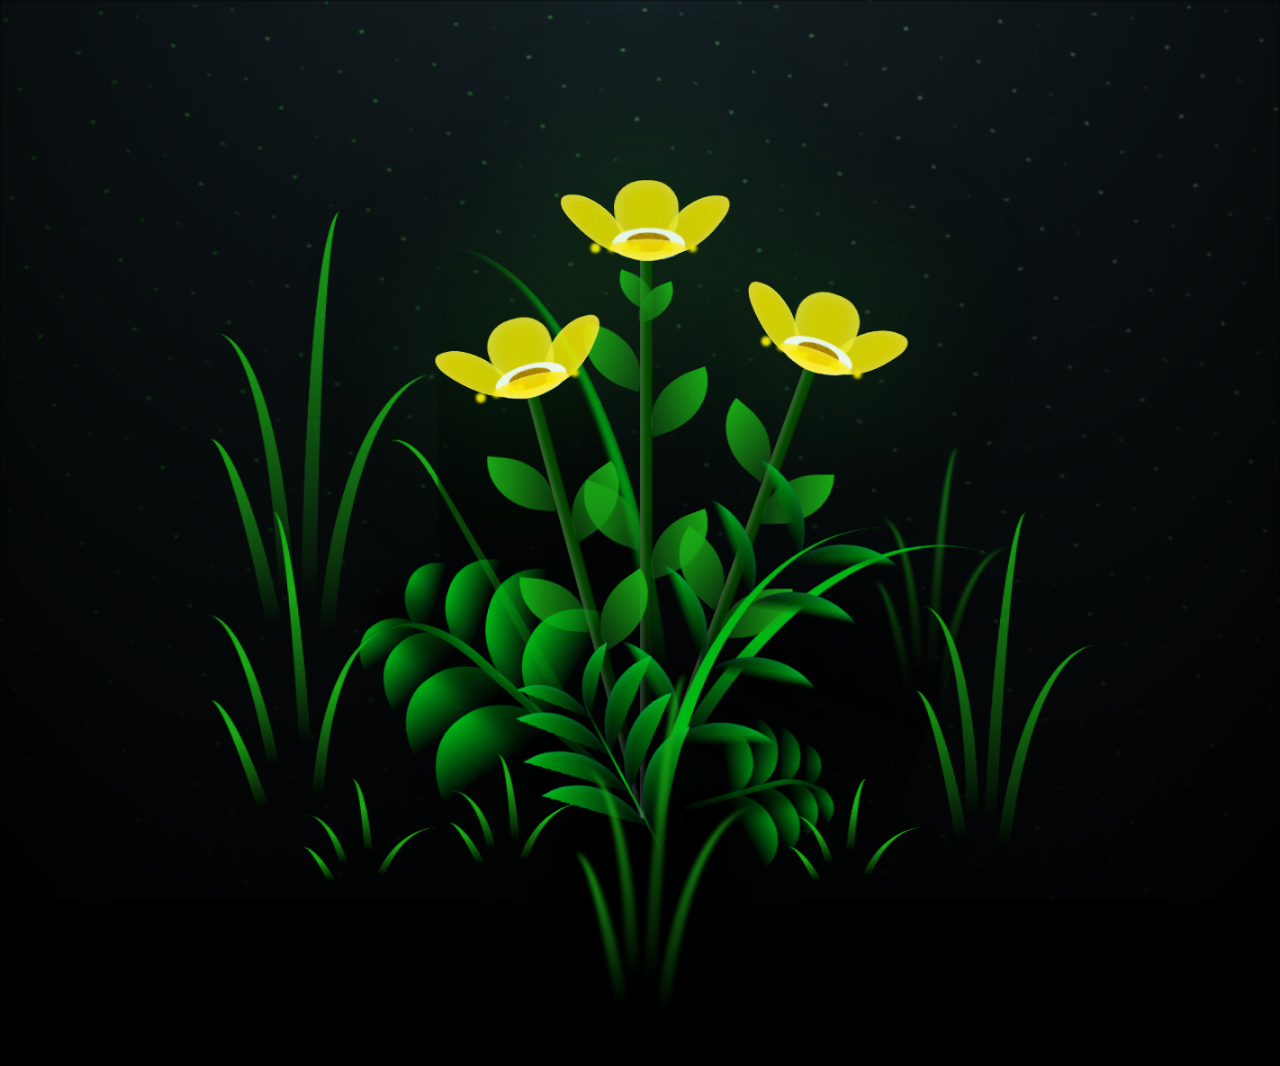
==== FLORES.html @ bac6cc08 "Add files via upload" ====
<!DOCTYPE html>
<html lang="en">
<head>
    <meta charset="UTF-8">
    <meta http-equiv="X-UA-Compatible" content="IE=edge">
    <meta name="viewport" content="width=device-width, initial-scale=1.0">
    <link rel="stylesheet" href="css/main.css">
    <link rel="icon" href="img/flowers.png" type="image/x-icon">
    <title>FLORES</title>
</head>

<body class="container">
    <div class="night"></div>
    <div class="flowers">
      <div class="flower flower--1">
        <div class="flower__leafs flower__leafs--1">
          <div class="flower__leaf flower__leaf--1"></div>
          <div class="flower__leaf flower__leaf--2"></div>
          <div class="flower__leaf flower__leaf--3"></div>
          <div class="flower__leaf flower__leaf--4"></div>
          <div class="flower__white-circle"></div>
  
          <div class="flower__light flower__light--1"></div>
          <div class="flower__light flower__light--2"></div>
          <div class="flower__light flower__light--3"></div>
          <div class="flower__light flower__light--4"></div>
          <div class="flower__light flower__light--5"></div>
          <div class="flower__light flower__light--6"></div>
          <div class="flower__light flower__light--7"></div>
          <div class="flower__light flower__light--8"></div>
  
        </div>
        <div class="flower__line">
          <div class="flower__line__leaf flower__line__leaf--1"></div>
          <div class="flower__line__leaf flower__line__leaf--2"></div>
          <div class="flower__line__leaf flower__line__leaf--3"></div>
          <div class="flower__line__leaf flower__line__leaf--4"></div>
          <div class="flower__line__leaf flower__line__leaf--5"></div>
          <div class="flower__line__leaf flower__line__leaf--6"></div>
        </div>
      </div>
  
      <div class="flower flower--2">
        <div class="flower__leafs flower__leafs--2">
          <div class="flower__leaf flower__leaf--1"></div>
          <div class="flower__leaf flower__leaf--2"></div>
          <div class="flower__leaf flower__leaf--3"></div>
          <div class="flower__leaf flower__leaf--4"></div>
          <div class="flower__white-circle"></div>
  
          <div class="flower__light flower__light--1"></div>
          <div class="flower__light flower__light--2"></div>
          <div class="flower__light flower__light--3"></div>
          <div class="flower__light flower__light--4"></div>
          <div class="flower__light flower__light--5"></div>
          <div class="flower__light flower__light--6"></div>
          <div class="flower__light flower__light--7"></div>
          <div class="flower__light flower__light--8"></div>
  
        </div>
        <div class="flower__line">
          <div class="flower__line__leaf flower__line__leaf--1"></div>
          <div class="flower__line__leaf flower__line__leaf--2"></div>
          <div class="flower__line__leaf flower__line__leaf--3"></div>
          <div class="flower__line__leaf flower__line__leaf--4"></div>
        </div>
      </div>
  
      <div class="flower flower--3">
        <div class="flower__leafs flower__leafs--3">
          <div class="flower__leaf flower__leaf--1"></div>
          <div class="flower__leaf flower__leaf--2"></div>
          <div class="flower__leaf flower__leaf--3"></div>
          <div class="flower__leaf flower__leaf--4"></div>
          <div class="flower__white-circle"></div>
  
          <div class="flower__light flower__light--1"></div>
          <div class="flower__light flower__light--2"></div>
          <div class="flower__light flower__light--3"></div>
          <div class="flower__light flower__light--4"></div>
          <div class="flower__light flower__light--5"></div>
          <div class="flower__light flower__light--6"></div>
          <div class="flower__light flower__light--7"></div>
          <div class="flower__light flower__light--8"></div>
  
        </div>
        <div class="flower__line">
          <div class="flower__line__leaf flower__line__leaf--1"></div>
          <div class="flower__line__leaf flower__line__leaf--2"></div>
          <div class="flower__line__leaf flower__line__leaf--3"></div>
          <div class="flower__line__leaf flower__line__leaf--4"></div>
        </div>
      </div>
  
      <div class="grow-ans" style="--d:1.2s">
        <div class="flower__g-long">
          <div class="flower__g-long__top"></div>
          <div class="flower__g-long__bottom"></div>
        </div>
      </div>
  
      <div class="growing-grass">
        <div class="flower__grass flower__grass--1">
          <div class="flower__grass--top"></div>
          <div class="flower__grass--bottom"></div>
          <div class="flower__grass__leaf flower__grass__leaf--1"></div>
          <div class="flower__grass__leaf flower__grass__leaf--2"></div>
          <div class="flower__grass__leaf flower__grass__leaf--3"></div>
          <div class="flower__grass__leaf flower__grass__leaf--4"></div>
          <div class="flower__grass__leaf flower__grass__leaf--5"></div>
          <div class="flower__grass__leaf flower__grass__leaf--6"></div>
          <div class="flower__grass__leaf flower__grass__leaf--7"></div>
          <div class="flower__grass__leaf flower__grass__leaf--8"></div>
          <div class="flower__grass__overlay"></div>
        </div>
      </div>
  
      <div class="growing-grass">
        <div class="flower__grass flower__grass--2">
          <div class="flower__grass--top"></div>
          <div class="flower__grass--bottom"></div>
          <div class="flower__grass__leaf flower__grass__leaf--1"></div>
          <div class="flower__grass__leaf flower__grass__leaf--2"></div>
          <div class="flower__grass__leaf flower__grass__leaf--3"></div>
          <div class="flower__grass__leaf flower__grass__leaf--4"></div>
          <div class="flower__grass__leaf flower__grass__leaf--5"></div>
          <div class="flower__grass__leaf flower__grass__leaf--6"></div>
          <div class="flower__grass__leaf flower__grass__leaf--7"></div>
          <div class="flower__grass__leaf flower__grass__leaf--8"></div>
          <div class="flower__grass__overlay"></div>
        </div>
      </div>
  
      <div class="grow-ans" style="--d:2.4s">
        <div class="flower__g-right flower__g-right--1">
          <div class="leaf"></div>
        </div>
      </div>
  
      <div class="grow-ans" style="--d:2.8s">
        <div class="flower__g-right flower__g-right--2">
          <div class="leaf"></div>
        </div>
      </div>
  
      <div class="grow-ans" style="--d:2.8s">
        <div class="flower__g-front">
          <div class="flower__g-front__leaf-wrapper flower__g-front__leaf-wrapper--1">
            <div class="flower__g-front__leaf"></div>
          </div>
          <div class="flower__g-front__leaf-wrapper flower__g-front__leaf-wrapper--2">
            <div class="flower__g-front__leaf"></div>
          </div>
          <div class="flower__g-front__leaf-wrapper flower__g-front__leaf-wrapper--3">
            <div class="flower__g-front__leaf"></div>
          </div>
          <div class="flower__g-front__leaf-wrapper flower__g-front__leaf-wrapper--4">
            <div class="flower__g-front__leaf"></div>
          </div>
          <div class="flower__g-front__leaf-wrapper flower__g-front__leaf-wrapper--5">
            <div class="flower__g-front__leaf"></div>
          </div>
          <div class="flower__g-front__leaf-wrapper flower__g-front__leaf-wrapper--6">
            <div class="flower__g-front__leaf"></div>
          </div>
          <div class="flower__g-front__leaf-wrapper flower__g-front__leaf-wrapper--7">
            <div class="flower__g-front__leaf"></div>
          </div>
          <div class="flower__g-front__leaf-wrapper flower__g-front__leaf-wrapper--8">
            <div class="flower__g-front__leaf"></div>
          </div>
          <div class="flower__g-front__line"></div>
        </div>
      </div>
  
      <div class="grow-ans" style="--d:3.2s">
        <div class="flower__g-fr">
          <div class="leaf"></div>
          <div class="flower__g-fr__leaf flower__g-fr__leaf--1"></div>
          <div class="flower__g-fr__leaf flower__g-fr__leaf--2"></div>
          <div class="flower__g-fr__leaf flower__g-fr__leaf--3"></div>
          <div class="flower__g-fr__leaf flower__g-fr__leaf--4"></div>
          <div class="flower__g-fr__leaf flower__g-fr__leaf--5"></div>
          <div class="flower__g-fr__leaf flower__g-fr__leaf--6"></div>
          <div class="flower__g-fr__leaf flower__g-fr__leaf--7"></div>
          <div class="flower__g-fr__leaf flower__g-fr__leaf--8"></div>
        </div>
      </div>
  
      <div class="long-g long-g--0">
        <div class="grow-ans" style="--d:3s">
          <div class="leaf leaf--0"></div>
        </div>
        <div class="grow-ans" style="--d:2.2s">
          <div class="leaf leaf--1"></div>
        </div>
        <div class="grow-ans" style="--d:3.4s">
          <div class="leaf leaf--2"></div>
        </div>
        <div class="grow-ans" style="--d:3.6s">
          <div class="leaf leaf--3"></div>
        </div>
      </div>
  
      <div class="long-g long-g--1">
        <div class="grow-ans" style="--d:3.6s">
          <div class="leaf leaf--0"></div>
        </div>
        <div class="grow-ans" style="--d:3.8s">
          <div class="leaf leaf--1"></div>
        </div>
        <div class="grow-ans" style="--d:4s">
          <div class="leaf leaf--2"></div>
        </div>
        <div class="grow-ans" style="--d:4.2s">
          <div class="leaf leaf--3"></div>
        </div>
      </div>
  
      <div class="long-g long-g--2">
        <div class="grow-ans" style="--d:4s">
          <div class="leaf leaf--0"></div>
        </div>
        <div class="grow-ans" style="--d:4.2s">
          <div class="leaf leaf--1"></div>
        </div>
        <div class="grow-ans" style="--d:4.4s">
          <div class="leaf leaf--2"></div>
        </div>
        <div class="grow-ans" style="--d:4.6s">
          <div class="leaf leaf--3"></div>
        </div>
      </div>
  
      <div class="long-g long-g--3">
        <div class="grow-ans" style="--d:4s">
          <div class="leaf leaf--0"></div>
        </div>
        <div class="grow-ans" style="--d:4.2s">
          <div class="leaf leaf--1"></div>
        </div>
        <div class="grow-ans" style="--d:3s">
          <div class="leaf leaf--2"></div>
        </div>
        <div class="grow-ans" style="--d:3.6s">
          <div class="leaf leaf--3"></div>
        </div>
      </div>
  
      <div class="long-g long-g--4">
        <div class="grow-ans" style="--d:4s">
          <div class="leaf leaf--0"></div>
        </div>
        <div class="grow-ans" style="--d:4.2s">
          <div class="leaf leaf--1"></div>
        </div>
        <div class="grow-ans" style="--d:3s">
          <div class="leaf leaf--2"></div>
        </div>
        <div class="grow-ans" style="--d:3.6s">
          <div class="leaf leaf--3"></div>
        </div>
      </div>
  
      <div class="long-g long-g--5">
        <div class="grow-ans" style="--d:4s">
          <div class="leaf leaf--0"></div>
        </div>
        <div class="grow-ans" style="--d:4.2s">
          <div class="leaf leaf--1"></div>
        </div>
        <div class="grow-ans" style="--d:3s">
          <div class="leaf leaf--2"></div>
        </div>
        <div class="grow-ans" style="--d:3.6s">
          <div class="leaf leaf--3"></div>
        </div>
      </div>
  
      <div class="long-g long-g--6">
        <div class="grow-ans" style="--d:4.2s">
          <div class="leaf leaf--0"></div>
        </div>
        <div class="grow-ans" style="--d:4.4s">
          <div class="leaf leaf--1"></div>
        </div>
        <div class="grow-ans" style="--d:4.6s">
          <div class="leaf leaf--2"></div>
        </div>
        <div class="grow-ans" style="--d:4.8s">
          <div class="leaf leaf--3"></div>
        </div>
      </div>
  
      <div class="long-g long-g--7">
        <div class="grow-ans" style="--d:3s">
          <div class="leaf leaf--0"></div>
        </div>
        <div class="grow-ans" style="--d:3.2s">
          <div class="leaf leaf--1"></div>
        </div>
        <div class="grow-ans" style="--d:3.5s">
          <div class="leaf leaf--2"></div>
        </div>
        <div class="grow-ans" style="--d:3.6s">
          <div class="leaf leaf--3"></div>
        </div>
      </div>
    </div>
    <script src="main.js"></script>
  </body>
</html>
---- css/main.css ----
*,
*::after,
*::before {
  padding: 0;
  margin: 0;
  box-sizing: border-box;
}

:root {
  --dark-color: #000;
}

body {
  display: flex;
  align-items: flex-end;
  justify-content: center;
  min-height: 100vh;
  background-color: var(--dark-color);
  overflow: hidden;
  perspective: 1000px;
}

.night {
  position: fixed;
  left: 50%;
  top: 0;
  transform: translateX(-50%);
  width: 100%;
  height: 100%;
  filter: blur(0.1vmin);
  background-image: radial-gradient(ellipse at top, transparent 0%, var(--dark-color)), 
  radial-gradient(ellipse at bottom, var(--dark-color), rgba(145, 233, 255, 0.2)), 
  repeating-linear-gradient(220deg, rgb(0, 0, 0) 0px, rgb(0, 0, 0) 19px, transparent 19px, 
  transparent 22px), repeating-linear-gradient(189deg, rgb(0, 0, 0) 0px, rgb(0, 0, 0) 19px, 
  transparent 19px, transparent 22px), repeating-linear-gradient(148deg, rgb(0, 0, 0) 0px, 
  rgb(0, 0, 0) 19px, transparent 19px, transparent 22px), linear-gradient(90deg, rgb(21, 255, 0), 
  rgb(240, 240, 240));
}

.flowers {
  position: relative;
  transform: scale(0.9);
}

.flower {
  position: absolute;
  bottom: 10vmin;
  transform-origin: bottom center;
  z-index: 10;
  --fl-speed: 0.8s;
}
.flower--1 {
  -webkit-animation: moving-flower-1 4s linear infinite;
          animation: moving-flower-1 4s linear infinite;
}
.flower--1 .flower__line {
  height: 70vmin;
  -webkit-animation-delay: 0.3s;
          animation-delay: 0.3s;
}
.flower--1 .flower__line__leaf--1 {
  -webkit-animation: blooming-leaf-right var(--fl-speed) 1.6s backwards;
          animation: blooming-leaf-right var(--fl-speed) 1.6s backwards;
}
.flower--1 .flower__line__leaf--2 {
  -webkit-animation: blooming-leaf-right var(--fl-speed) 1.4s backwards;
          animation: blooming-leaf-right var(--fl-speed) 1.4s backwards;
}
.flower--1 .flower__line__leaf--3 {
  -webkit-animation: blooming-leaf-left var(--fl-speed) 1.2s backwards;
          animation: blooming-leaf-left var(--fl-speed) 1.2s backwards;
}
.flower--1 .flower__line__leaf--4 {
  -webkit-animation: blooming-leaf-left var(--fl-speed) 1s backwards;
          animation: blooming-leaf-left var(--fl-speed) 1s backwards;
}
.flower--1 .flower__line__leaf--5 {
  -webkit-animation: blooming-leaf-right var(--fl-speed) 1.8s backwards;
          animation: blooming-leaf-right var(--fl-speed) 1.8s backwards;
}
.flower--1 .flower__line__leaf--6 {
  -webkit-animation: blooming-leaf-left var(--fl-speed) 2s backwards;
          animation: blooming-leaf-left var(--fl-speed) 2s backwards;
}
.flower--2 {
  left: 50%;
  transform: rotate(20deg);
  -webkit-animation: moving-flower-2 4s linear infinite;
          animation: moving-flower-2 4s linear infinite;
}
.flower--2 .flower__line {
  height: 60vmin;
  -webkit-animation-delay: 0.6s;
          animation-delay: 0.6s;
}
.flower--2 .flower__line__leaf--1 {
  -webkit-animation: blooming-leaf-right var(--fl-speed) 1.9s backwards;
          animation: blooming-leaf-right var(--fl-speed) 1.9s backwards;
}
.flower--2 .flower__line__leaf--2 {
  -webkit-animation: blooming-leaf-right var(--fl-speed) 1.7s backwards;
          animation: blooming-leaf-right var(--fl-speed) 1.7s backwards;
}
.flower--2 .flower__line__leaf--3 {
  -webkit-animation: blooming-leaf-left var(--fl-speed) 1.5s backwards;
          animation: blooming-leaf-left var(--fl-speed) 1.5s backwards;
}
.flower--2 .flower__line__leaf--4 {
  -webkit-animation: blooming-leaf-left var(--fl-speed) 1.3s backwards;
          animation: blooming-leaf-left var(--fl-speed) 1.3s backwards;
}
.flower--3 {
  left: 50%;
  transform: rotate(-15deg);
  -webkit-animation: moving-flower-3 4s linear infinite;
          animation: moving-flower-3 4s linear infinite;
}
.flower--3 .flower__line {
  -webkit-animation-delay: 0.9s;
          animation-delay: 0.9s;
}
.flower--3 .flower__line__leaf--1 {
  -webkit-animation: blooming-leaf-right var(--fl-speed) 2.5s backwards;
          animation: blooming-leaf-right var(--fl-speed) 2.5s backwards;
}
.flower--3 .flower__line__leaf--2 {
  -webkit-animation: blooming-leaf-right var(--fl-speed) 2.3s backwards;
          animation: blooming-leaf-right var(--fl-speed) 2.3s backwards;
}
.flower--3 .flower__line__leaf--3 {
  -webkit-animation: blooming-leaf-left var(--fl-speed) 2.1s backwards;
          animation: blooming-leaf-left var(--fl-speed) 2.1s backwards;
}
.flower--3 .flower__line__leaf--4 {
  -webkit-animation: blooming-leaf-left var(--fl-speed) 1.9s backwards;
          animation: blooming-leaf-left var(--fl-speed) 1.9s backwards;
}
.flower__leafs {
  position: relative;
  -webkit-animation: blooming-flower 2s backwards;
          animation: blooming-flower 2s backwards;
}
.flower__leafs--1 {
  -webkit-animation-delay: 1.1s;
          animation-delay: 1.1s;
}
.flower__leafs--2 {
  -webkit-animation-delay: 1.4s;
          animation-delay: 1.4s;
}
.flower__leafs--3 {
  -webkit-animation-delay: 1.7s;
          animation-delay: 1.7s;
}
.flower__leafs::after {
  content: "";
  position: absolute;
  left: 0;
  top: 0;
  transform: translate(-50%, -100%);
  width: 8vmin;
  height: 8vmin;
  background-color: #1aaa15;
  filter: blur(10vmin);
}
.flower__leaf {
  position: absolute;
  bottom: 0;
  left: 50%;
  width: 8vmin;
  height: 11vmin;
  border-radius: 51% 49% 47% 53%/44% 45% 55% 69%;
  background-color: #1aaa15;
  background-image: linear-gradient(to top, #fce700, #fce700);
  transform-origin: bottom center;
  opacity: 0.9;
  box-shadow: inset 0 0 2vmin rgba(255, 255, 255, 0.5);
}
.flower__leaf--1 {
  transform: translate(-10%, 1%) rotateY(40deg) rotateX(-50deg);
}
.flower__leaf--2 {
  transform: translate(-50%, -4%) rotateX(40deg);
}
.flower__leaf--3 {
  transform: translate(-90%, 0%) rotateY(45deg) rotateX(50deg);
}
.flower__leaf--4 {
  width: 8vmin;
  height: 8vmin;
  transform-origin: bottom left;
  border-radius: 4vmin 10vmin 4vmin 4vmin;
  transform: translate(0%, 18%) rotateX(70deg) rotate(-43deg);
  background-image: linear-gradient(to top, #fce700, #fce700);
  z-index: 1;
  opacity: 0.8;
}
.flower__white-circle {
  position: absolute;
  left: -3.5vmin;
  top: -3vmin;
  width: 9vmin;
  height: 4vmin;
  border-radius: 50%;
  background-color: #ffffff;
}
.flower__white-circle::after {
  content: "";
  position: absolute;
  left: 50%;
  top: 45%;
  transform: translate(-50%, -50%);
  width: 60%;
  height: 60%;
  border-radius: inherit;
  background-image: repeating-linear-gradient(135deg, rgba(0, 0, 0, 0.03) 0px, 
  rgba(0, 0, 0, 0.03) 1px, transparent 1px, transparent 12px), repeating-linear-gradient(45deg, 
  rgba(0, 0, 0, 0.03) 0px, rgba(0, 0, 0, 0.03) 1px, transparent 1px, transparent 12px), 
  repeating-linear-gradient(67.5deg, rgba(0, 0, 0, 0.03) 0px, rgba(0, 0, 0, 0.03) 1px, 
  transparent 1px, transparent 12px), repeating-linear-gradient(135deg, rgba(0, 0, 0, 0.03) 0px, 
  rgba(0, 0, 0, 0.03) 1px, transparent 1px, transparent 12px), repeating-linear-gradient(45deg, 
  rgba(0, 0, 0, 0.03) 0px, rgba(0, 0, 0, 0.03) 1px, transparent 1px, transparent 12px), 
  repeating-linear-gradient(112.5deg, rgba(0, 0, 0, 0.03) 0px, rgba(0, 0, 0, 0.03) 1px, 
  transparent 1px, transparent 12px), repeating-linear-gradient(112.5deg, rgba(0, 0, 0, 0.03) 0px, 
  rgba(0, 0, 0, 0.03) 1px, transparent 1px, transparent 12px), repeating-linear-gradient(45deg, 
  rgba(0, 0, 0, 0.03) 0px, rgba(0, 0, 0, 0.03) 1px, transparent 1px, transparent 12px), 
  repeating-linear-gradient(22.5deg, rgba(0, 0, 0, 0.03) 0px, rgba(0, 0, 0, 0.03) 1px, 
  transparent 1px, transparent 12px), repeating-linear-gradient(45deg, rgba(0, 0, 0, 0.03) 0px, 
  rgba(0, 0, 0, 0.03) 1px, transparent 1px, transparent 12px), repeating-linear-gradient(22.5deg, 
  rgba(0, 0, 0, 0.03) 0px, rgba(0, 0, 0, 0.03) 1px, transparent 1px, transparent 12px), 
  repeating-linear-gradient(135deg, rgba(0, 0, 0, 0.03) 0px, rgba(0, 0, 0, 0.03) 1px, 
  transparent 1px, transparent 12px), repeating-linear-gradient(157.5deg, rgba(0, 0, 0, 0.03) 0px, 
  rgba(0, 0, 0, 0.03) 1px, transparent 1px, transparent 12px), repeating-linear-gradient(67.5deg, 
  rgba(0, 0, 0, 0.03) 0px, rgba(0, 0, 0, 0.03) 1px, transparent 1px, transparent 12px), 
  repeating-linear-gradient(67.5deg, rgba(0, 0, 0, 0.03) 0px, rgba(0, 0, 0, 0.03) 1px, 
  transparent 1px, transparent 12px), linear-gradient(90deg, rgb(190, 133, 0), rgb(190, 133, 0));
}
.flower__line {
  height: 55vmin;
  width: 1.5vmin;
  background-image: linear-gradient(to left, rgba(0, 0, 0, 0.2), transparent, 
  rgba(255, 255, 255, 0.2)), linear-gradient(to top, transparent 10%, #064600, #064600);
  box-shadow: inset 0 0 2px rgba(0, 0, 0, 0.5);
  -webkit-animation: grow-flower-tree 4s backwards;
          animation: grow-flower-tree 4s backwards;
}
.flower__line__leaf {
  --w: 7vmin;
  --h: calc(var(--w) + 2vmin);
  position: absolute;
  top: 20%;
  left: 90%;
  width: var(--w);
  height: var(--h);
  border-top-right-radius: var(--h);
  border-bottom-left-radius: var(--h);
  background-image: linear-gradient(to top, rgba(20, 122, 20, 0.4), #1aaa15);
}
.flower__line__leaf--1 {
  transform: rotate(70deg) rotateY(30deg);
}
.flower__line__leaf--2 {
  top: 45%;
  transform: rotate(70deg) rotateY(30deg);
}
.flower__line__leaf--3, .flower__line__leaf--4, .flower__line__leaf--6 {
  border-top-right-radius: 0;
  border-bottom-left-radius: 0;
  border-top-left-radius: var(--h);
  border-bottom-right-radius: var(--h);
  left: -460%;
  top: 12%;
  transform: rotate(-70deg) rotateY(30deg);
}
.flower__line__leaf--4 {
  top: 40%;
}
.flower__line__leaf--5 {
  top: 0;
  transform-origin: left;
  transform: rotate(70deg) rotateY(30deg) scale(0.6);
}
.flower__line__leaf--6 {
  top: -2%;
  left: -450%;
  transform-origin: right;
  transform: rotate(-70deg) rotateY(30deg) scale(0.6);
}
.flower__light {
  position: absolute;
  bottom: 0vmin;
  width: 1vmin;
  height: 1vmin;
  background-color: rgb(255, 251, 0);
  border-radius: 50%;
  filter: blur(0.2vmin);
  -webkit-animation: light-ans 4s linear infinite backwards;
          animation: light-ans 4s linear infinite backwards;
}
.flower__light:nth-child(odd) {
  background-color: #fce700;
}
.flower__light--1 {
  left: -2vmin;
  -webkit-animation-delay: 1s;
          animation-delay: 1s;
}
.flower__light--2 {
  left: 3vmin;
  -webkit-animation-delay: 0.5s;
          animation-delay: 0.5s;
}
.flower__light--3 {
  left: -6vmin;
  -webkit-animation-delay: 0.3s;
          animation-delay: 0.3s;
}
.flower__light--4 {
  left: 6vmin;
  -webkit-animation-delay: 0.9s;
          animation-delay: 0.9s;
}
.flower__light--5 {
  left: -1vmin;
  -webkit-animation-delay: 1.5s;
          animation-delay: 1.5s;
}
.flower__light--6 {
  left: -4vmin;
  -webkit-animation-delay: 3s;
          animation-delay: 3s;
}
.flower__light--7 {
  left: 3vmin;
  -webkit-animation-delay: 2s;
          animation-delay: 2s;
}
.flower__light--8 {
  left: -6vmin;
  -webkit-animation-delay: 3.5s;
          animation-delay: 3.5s;
}
.flower__grass {
  --c: #00b815;
  --line-w: 1.5vmin;
  position: absolute;
  bottom: 12vmin;
  left: -7vmin;
  display: flex;
  flex-direction: column;
  align-items: flex-end;
  z-index: 20;
  transform-origin: bottom center;
  transform: rotate(-48deg) rotateY(40deg);
}
.flower__grass--1 {
  -webkit-animation: moving-grass 2s linear infinite;
          animation: moving-grass 2s linear infinite;
}
.flower__grass--2 {
  left: 2vmin;
  bottom: 10vmin;
  transform: scale(0.5) rotate(75deg) rotateX(10deg) rotateY(-200deg);
  opacity: 0.8;
  z-index: 0;
  -webkit-animation: moving-grass--2 1.5s linear infinite;
          animation: moving-grass--2 1.5s linear infinite;
}
.flower__grass--top {
  width: 7vmin;
  height: 10vmin;
  border-top-right-radius: 100%;
  border-right: var(--line-w) solid var(--c);
  transform-origin: bottom center;
  transform: rotate(-2deg);
}
.flower__grass--bottom {
  margin-top: -2px;
  width: var(--line-w);
  height: 25vmin;
  background-image: linear-gradient(to top, transparent, var(--c));
}
.flower__grass__leaf {
  --size: 10vmin;
  position: absolute;
  width: calc(var(--size) * 2.1);
  height: var(--size);
  border-top-left-radius: var(--size);
  border-top-right-radius: var(--size);
  background-image: linear-gradient(to top, transparent, transparent 30%, var(--c));
  z-index: 100;
}
.flower__grass__leaf--1 {
  top: -6%;
  left: 30%;
  --size: 6vmin;
  transform: rotate(-20deg);
  -webkit-animation: growing-grass-ans--1 2s 2.6s backwards;
          animation: growing-grass-ans--1 2s 2.6s backwards;
}
@-webkit-keyframes growing-grass-ans--1 {
  0% {
    transform-origin: bottom left;
    transform: rotate(-20deg) scale(0);
  }
}
@keyframes growing-grass-ans--1 {
  0% {
    transform-origin: bottom left;
    transform: rotate(-20deg) scale(0);
  }
}
.flower__grass__leaf--2 {
  top: -5%;
  left: -110%;
  --size: 6vmin;
  transform: rotate(10deg);
  -webkit-animation: growing-grass-ans--2 2s 2.4s linear backwards;
          animation: growing-grass-ans--2 2s 2.4s linear backwards;
}
@-webkit-keyframes growing-grass-ans--2 {
  0% {
    transform-origin: bottom right;
    transform: rotate(10deg) scale(0);
  }
}
@keyframes growing-grass-ans--2 {
  0% {
    transform-origin: bottom right;
    transform: rotate(10deg) scale(0);
  }
}
.flower__grass__leaf--3 {
  top: 5%;
  left: 60%;
  --size: 8vmin;
  transform: rotate(-18deg) rotateX(-20deg);
  -webkit-animation: growing-grass-ans--3 2s 2.2s linear backwards;
          animation: growing-grass-ans--3 2s 2.2s linear backwards;
}
@-webkit-keyframes growing-grass-ans--3 {
  0% {
    transform-origin: bottom left;
    transform: rotate(-18deg) rotateX(-20deg) scale(0);
  }
}
@keyframes growing-grass-ans--3 {
  0% {
    transform-origin: bottom left;
    transform: rotate(-18deg) rotateX(-20deg) scale(0);
  }
}
.flower__grass__leaf--4 {
  top: 6%;
  left: -135%;
  --size: 8vmin;
  transform: rotate(2deg);
  -webkit-animation: growing-grass-ans--4 2s 2s linear backwards;
          animation: growing-grass-ans--4 2s 2s linear backwards;
}
@-webkit-keyframes growing-grass-ans--4 {
  0% {
    transform-origin: bottom right;
    transform: rotate(2deg) scale(0);
  }
}
@keyframes growing-grass-ans--4 {
  0% {
    transform-origin: bottom right;
    transform: rotate(2deg) scale(0);
  }
}
.flower__grass__leaf--5 {
  top: 20%;
  left: 60%;
  --size: 10vmin;
  transform: rotate(-24deg) rotateX(-20deg);
  -webkit-animation: growing-grass-ans--5 2s 1.8s linear backwards;
          animation: growing-grass-ans--5 2s 1.8s linear backwards;
}
@-webkit-keyframes growing-grass-ans--5 {
  0% {
    transform-origin: bottom left;
    transform: rotate(-24deg) rotateX(-20deg) scale(0);
  }
}
@keyframes growing-grass-ans--5 {
  0% {
    transform-origin: bottom left;
    transform: rotate(-24deg) rotateX(-20deg) scale(0);
  }
}
.flower__grass__leaf--6 {
  top: 22%;
  left: -180%;
  --size: 10vmin;
  transform: rotate(10deg);
  -webkit-animation: growing-grass-ans--6 2s 1.6s linear backwards;
          animation: growing-grass-ans--6 2s 1.6s linear backwards;
}
@-webkit-keyframes growing-grass-ans--6 {
  0% {
    transform-origin: bottom right;
    transform: rotate(10deg) scale(0);
  }
}
@keyframes growing-grass-ans--6 {
  0% {
    transform-origin: bottom right;
    transform: rotate(10deg) scale(0);
  }
}
.flower__grass__leaf--7 {
  top: 39%;
  left: 70%;
  --size: 10vmin;
  transform: rotate(-10deg);
  -webkit-animation: growing-grass-ans--7 2s 1.4s linear backwards;
          animation: growing-grass-ans--7 2s 1.4s linear backwards;
}
@-webkit-keyframes growing-grass-ans--7 {
  0% {
    transform-origin: bottom left;
    transform: rotate(-10deg) scale(0);
  }
}
@keyframes growing-grass-ans--7 {
  0% {
    transform-origin: bottom left;
    transform: rotate(-10deg) scale(0);
  }
}
.flower__grass__leaf--8 {
  top: 40%;
  left: -215%;
  --size: 11vmin;
  transform: rotate(10deg);
  -webkit-animation: growing-grass-ans--8 2s 1.2s linear backwards;
          animation: growing-grass-ans--8 2s 1.2s linear backwards;
}
@-webkit-keyframes growing-grass-ans--8 {
  0% {
    transform-origin: bottom right;
    transform: rotate(10deg) scale(0);
  }
}
@keyframes growing-grass-ans--8 {
  0% {
    transform-origin: bottom right;
    transform: rotate(10deg) scale(0);
  }
}
.flower__grass__overlay {
  position: absolute;
  top: -10%;
  right: 0%;
  width: 100%;
  height: 100%;
  background-color: rgba(0, 0, 0, 0.6);
  filter: blur(1.5vmin);
  z-index: 100;
}
.flower__g-long {
  --w: 2vmin;
  --h: 6vmin;
  --c: #1aaa15;
  position: absolute;
  bottom: 10vmin;
  left: -3vmin;
  transform-origin: bottom center;
  transform: rotate(-30deg) rotateY(-20deg);
  display: flex;
  flex-direction: column;
  align-items: flex-end;
  -webkit-animation: flower-g-long-ans 3s linear infinite;
          animation: flower-g-long-ans 3s linear infinite;
}
@-webkit-keyframes flower-g-long-ans {
  0%, 100% {
    transform: rotate(-30deg) rotateY(-20deg);
  }
  50% {
    transform: rotate(-32deg) rotateY(-20deg);
  }
}
@keyframes flower-g-long-ans {
  0%, 100% {
    transform: rotate(-30deg) rotateY(-20deg);
  }
  50% {
    transform: rotate(-32deg) rotateY(-20deg);
  }
}
.flower__g-long__top {
  top: calc(var(--h) * -1);
  width: calc(var(--w) + 1vmin);
  height: var(--h);
  border-top-right-radius: 100%;
  border-right: 0.7vmin solid var(--c);
  transform: translate(-0.7vmin, 1vmin);
}
.flower__g-long__bottom {
  width: var(--w);
  height: 50vmin;
  transform-origin: bottom center;
  background-image: linear-gradient(to top, transparent 30%, var(--c));
  box-shadow: inset 0 0 2px rgba(0, 0, 0, 0.5);
  -webkit-clip-path: polygon(35% 0, 65% 1%, 100% 100%, 0% 100%);
          clip-path: polygon(35% 0, 65% 1%, 100% 100%, 0% 100%);
}
.flower__g-right {
  position: absolute;
  bottom: 6vmin;
  left: -2vmin;
  transform-origin: bottom left;
  transform: rotate(20deg);
}
.flower__g-right .leaf {
  width: 30vmin;
  height: 50vmin;
  border-top-left-radius: 100%;
  border-left: 2vmin solid #00b815;
  background-image: linear-gradient(to bottom, transparent, var(--dark-color) 60%);
  -webkit-mask-image: linear-gradient(to top, transparent 30%, #00b815 60%);
}
.flower__g-right--1 {
  -webkit-animation: flower-g-right-ans 2.5s linear infinite;
          animation: flower-g-right-ans 2.5s linear infinite;
}
.flower__g-right--2 {
  left: 5vmin;
  transform: rotateY(-180deg);
  -webkit-animation: flower-g-right-ans--2 3s linear infinite;
          animation: flower-g-right-ans--2 3s linear infinite;
}
.flower__g-right--2 .leaf {
  height: 75vmin;
  filter: blur(0.3vmin);
  opacity: 0.8;
}
@-webkit-keyframes flower-g-right-ans {
  0%, 100% {
    transform: rotate(20deg);
  }
  50% {
    transform: rotate(24deg) rotateX(-20deg);
  }
}
@keyframes flower-g-right-ans {
  0%, 100% {
    transform: rotate(20deg);
  }
  50% {
    transform: rotate(24deg) rotateX(-20deg);
  }
}
@-webkit-keyframes flower-g-right-ans--2 {
  0%, 100% {
    transform: rotateY(-180deg) rotate(0deg) rotateX(-20deg);
  }
  50% {
    transform: rotateY(-180deg) rotate(6deg) rotateX(-20deg);
  }
}
@keyframes flower-g-right-ans--2 {
  0%, 100% {
    transform: rotateY(-180deg) rotate(0deg) rotateX(-20deg);
  }
  50% {
    transform: rotateY(-180deg) rotate(6deg) rotateX(-20deg);
  }
}
.flower__g-front {
  position: absolute;
  bottom: 6vmin;
  left: 2.5vmin;
  z-index: 100;
  transform-origin: bottom center;
  transform: rotate(-28deg) rotateY(30deg) scale(1.04);
  -webkit-animation: flower__g-front-ans 2s linear infinite;
          animation: flower__g-front-ans 2s linear infinite;
}
@-webkit-keyframes flower__g-front-ans {
  0%, 100% {
    transform: rotate(-28deg) rotateY(30deg) scale(1.04);
  }
  50% {
    transform: rotate(-35deg) rotateY(40deg) scale(1.04);
  }
}
@keyframes flower__g-front-ans {
  0%, 100% {
    transform: rotate(-28deg) rotateY(30deg) scale(1.04);
  }
  50% {
    transform: rotate(-35deg) rotateY(40deg) scale(1.04);
  }
}
.flower__g-front__line {
  width: 0.3vmin;
  height: 20vmin;
  background-image: linear-gradient(to top, transparent, #00b815, transparent 100%);
  position: relative;
}
.flower__g-front__leaf-wrapper {
  position: absolute;
  top: 0;
  left: 0;
  transform-origin: bottom left;
  transform: rotate(10deg);
}
.flower__g-front__leaf-wrapper:nth-child(even) {
  left: 0vmin;
  transform: rotateY(-180deg) rotate(5deg);
  -webkit-animation: flower__g-front__leaf-left-ans 1s ease-in backwards;
          animation: flower__g-front__leaf-left-ans 1s ease-in backwards;
}
.flower__g-front__leaf-wrapper:nth-child(odd) {
  -webkit-animation: flower__g-front__leaf-ans 1s ease-in backwards;
          animation: flower__g-front__leaf-ans 1s ease-in backwards;
}
.flower__g-front__leaf-wrapper--1 {
  top: -8vmin;
  transform: scale(0.7);
  -webkit-animation: flower__g-front__leaf-ans 1s 5.5s ease-in backwards !important;
          animation: flower__g-front__leaf-ans 1s 5.5s ease-in backwards !important;
}
.flower__g-front__leaf-wrapper--2 {
  top: -8vmin;
  transform: rotateY(-180deg) scale(0.7) !important;
  -webkit-animation: flower__g-front__leaf-left-ans-2 1s 4.6s ease-in backwards !important;
          animation: flower__g-front__leaf-left-ans-2 1s 4.6s ease-in backwards !important;
}
.flower__g-front__leaf-wrapper--3 {
  top: -3vmin;
  -webkit-animation: flower__g-front__leaf-ans 1s 4.6s ease-in backwards;
          animation: flower__g-front__leaf-ans 1s 4.6s ease-in backwards;
}
.flower__g-front__leaf-wrapper--4 {
  top: -3vmin;
  transform: rotateY(-180deg) scale(0.9) !important;
  -webkit-animation: flower__g-front__leaf-left-ans-2 1s 4.6s ease-in backwards !important;
          animation: flower__g-front__leaf-left-ans-2 1s 4.6s ease-in backwards !important;
}
@-webkit-keyframes flower__g-front__leaf-left-ans-2 {
  0% {
    transform: rotateY(-180deg) scale(0);
  }
}
@keyframes flower__g-front__leaf-left-ans-2 {
  0% {
    transform: rotateY(-180deg) scale(0);
  }
}
.flower__g-front__leaf-wrapper--5, .flower__g-front__leaf-wrapper--6 {
  top: 2vmin;
}
.flower__g-front__leaf-wrapper--7, .flower__g-front__leaf-wrapper--8 {
  top: 6.5vmin;
}
.flower__g-front__leaf-wrapper--2 {
  -webkit-animation-delay: 5.2s !important;
          animation-delay: 5.2s !important;
}
.flower__g-front__leaf-wrapper--3 {
  -webkit-animation-delay: 4.9s !important;
          animation-delay: 4.9s !important;
}
.flower__g-front__leaf-wrapper--5 {
  -webkit-animation-delay: 4.3s !important;
          animation-delay: 4.3s !important;
}
.flower__g-front__leaf-wrapper--6 {
  -webkit-animation-delay: 4.1s !important;
          animation-delay: 4.1s !important;
}
.flower__g-front__leaf-wrapper--7 {
  -webkit-animation-delay: 3.8s !important;
          animation-delay: 3.8s !important;
}
.flower__g-front__leaf-wrapper--8 {
  -webkit-animation-delay: 3.5s !important;
          animation-delay: 3.5s !important;
}
@-webkit-keyframes flower__g-front__leaf-ans {
  0% {
    transform: rotate(10deg) scale(0);
  }
}
@keyframes flower__g-front__leaf-ans {
  0% {
    transform: rotate(10deg) scale(0);
  }
}
@-webkit-keyframes flower__g-front__leaf-left-ans {
  0% {
    transform: rotateY(-180deg) rotate(5deg) scale(0);
  }
}
@keyframes flower__g-front__leaf-left-ans {
  0% {
    transform: rotateY(-180deg) rotate(5deg) scale(0);
  }
}
.flower__g-front__leaf {
  width: 10vmin;
  height: 10vmin;
  border-radius: 100% 0% 0% 100%/100% 100% 0% 0%;
  box-shadow: inset 0 2px 1vmin hsla(184deg, 97%, 58%, 0.2);
  background-image: linear-gradient(to bottom left, transparent, var(--dark-color)), 
  linear-gradient(to bottom right, #00b815 50%, transparent 50%, transparent);
  -webkit-mask-image: linear-gradient(to bottom right, #00b815 50%, transparent 50%, transparent);
  mask-image: linear-gradient(to bottom right, #00b815 50%, transparent 50%, transparent);
}
.flower__g-fr {
  position: absolute;
  bottom: -4vmin;
  left: vmin;
  transform-origin: bottom left;
  z-index: 10;
  -webkit-animation: flower__g-fr-ans 2s linear infinite;
          animation: flower__g-fr-ans 2s linear infinite;
}
@-webkit-keyframes flower__g-fr-ans {
  0%, 100% {
    transform: rotate(2deg);
  }
  50% {
    transform: rotate(4deg);
  }
}
@keyframes flower__g-fr-ans {
  0%, 100% {
    transform: rotate(2deg);
  }
  50% {
    transform: rotate(4deg);
  }
}
.flower__g-fr .leaf {
  width: 30vmin;
  height: 50vmin;
  border-top-left-radius: 100%;
  border-left: 2vmin solid #00b815;
  -webkit-mask-image: linear-gradient(to top, transparent 25%, #00b815 50%);
  position: relative;
  z-index: 1;
}
.flower__g-fr__leaf {
  position: absolute;
  top: 0;
  left: 0;
  width: 10vmin;
  height: 10vmin;
  border-radius: 100% 0% 0% 100%/100% 100% 0% 0%;
  box-shadow: inset 0 2px 1vmin hsla(184deg, 97%, 58%, 0.2);
  background-image: linear-gradient(to bottom left, transparent, var(--dark-color) 98%), 
  linear-gradient(to bottom right, #00b815 45%, transparent 50%, transparent);
  -webkit-mask-image: linear-gradient(135deg, #00b815 40%, transparent 50%, transparent);
}
.flower__g-fr__leaf--1 {
  left: 20vmin;
  transform: rotate(45deg);
  -webkit-animation: flower__g-fr-leaft-ans-1 0.5s 5.2s linear backwards;
          animation: flower__g-fr-leaft-ans-1 0.5s 5.2s linear backwards;
}
@-webkit-keyframes flower__g-fr-leaft-ans-1 {
  0% {
    transform-origin: left;
    transform: rotate(45deg) scale(0);
  }
}
@keyframes flower__g-fr-leaft-ans-1 {
  0% {
    transform-origin: left;
    transform: rotate(45deg) scale(0);
  }
}
.flower__g-fr__leaf--2 {
  left: 12vmin;
  top: -7vmin;
  transform: rotate(25deg) rotateY(-180deg);
  -webkit-animation: flower__g-fr-leaft-ans-6 0.5s 5s linear backwards;
          animation: flower__g-fr-leaft-ans-6 0.5s 5s linear backwards;
}
.flower__g-fr__leaf--3 {
  left: 15vmin;
  top: 6vmin;
  transform: rotate(55deg);
  -webkit-animation: flower__g-fr-leaft-ans-5 0.5s 4.8s linear backwards;
          animation: flower__g-fr-leaft-ans-5 0.5s 4.8s linear backwards;
}
.flower__g-fr__leaf--4 {
  left: 6vmin;
  top: -2vmin;
  transform: rotate(25deg) rotateY(-180deg);
  -webkit-animation: flower__g-fr-leaft-ans-6 0.5s 4.6s linear backwards;
          animation: flower__g-fr-leaft-ans-6 0.5s 4.6s linear backwards;
}
.flower__g-fr__leaf--5 {
  left: 10vmin;
  top: 14vmin;
  transform: rotate(55deg);
  -webkit-animation: flower__g-fr-leaft-ans-5 0.5s 4.4s linear backwards;
          animation: flower__g-fr-leaft-ans-5 0.5s 4.4s linear backwards;
}
@-webkit-keyframes flower__g-fr-leaft-ans-5 {
  0% {
    transform-origin: left;
    transform: rotate(55deg) scale(0);
  }
}
@keyframes flower__g-fr-leaft-ans-5 {
  0% {
    transform-origin: left;
    transform: rotate(55deg) scale(0);
  }
}
.flower__g-fr__leaf--6 {
  left: 0vmin;
  top: 6vmin;
  transform: rotate(25deg) rotateY(-180deg);
  -webkit-animation: flower__g-fr-leaft-ans-6 0.5s 4.2s linear backwards;
          animation: flower__g-fr-leaft-ans-6 0.5s 4.2s linear backwards;
}
@-webkit-keyframes flower__g-fr-leaft-ans-6 {
  0% {
    transform-origin: right;
    transform: rotate(25deg) rotateY(-180deg) scale(0);
  }
}
@keyframes flower__g-fr-leaft-ans-6 {
  0% {
    transform-origin: right;
    transform: rotate(25deg) rotateY(-180deg) scale(0);
  }
}
.flower__g-fr__leaf--7 {
  left: 5vmin;
  top: 22vmin;
  transform: rotate(45deg);
  -webkit-animation: flower__g-fr-leaft-ans-7 0.5s 4s linear backwards;
          animation: flower__g-fr-leaft-ans-7 0.5s 4s linear backwards;
}
@-webkit-keyframes flower__g-fr-leaft-ans-7 {
  0% {
    transform-origin: left;
    transform: rotate(45deg) scale(0);
  }
}
@keyframes flower__g-fr-leaft-ans-7 {
  0% {
    transform-origin: left;
    transform: rotate(45deg) scale(0);
  }
}
.flower__g-fr__leaf--8 {
  left: -4vmin;
  top: 15vmin;
  transform: rotate(15deg) rotateY(-180deg);
  -webkit-animation: flower__g-fr-leaft-ans-8 0.5s 3.8s linear backwards;
          animation: flower__g-fr-leaft-ans-8 0.5s 3.8s linear backwards;
}
@-webkit-keyframes flower__g-fr-leaft-ans-8 {
  0% {
    transform-origin: right;
    transform: rotate(15deg) rotateY(-180deg) scale(0);
  }
}
@keyframes flower__g-fr-leaft-ans-8 {
  0% {
    transform-origin: right;
    transform: rotate(15deg) rotateY(-180deg) scale(0);
  }
}

.long-g {
  position: absolute;
  bottom: 25vmin;
  left: -42vmin;
  transform-origin: bottom left;
}
.long-g--1 {
  bottom: 0vmin;
  transform: scale(0.8) rotate(-5deg);
}
.long-g--1 .leaf {
  -webkit-mask-image: linear-gradient(to top, transparent 40%, #00b815 80%) !important;
}
.long-g--1 .leaf--1 {
  --w: 5vmin;
  --h: 60vmin;
  left: -2vmin;
  transform: rotate(3deg) rotateY(-180deg);
}
.long-g--2, .long-g--3 {
  bottom: -3vmin;
  left: -35vmin;
  transform-origin: center;
  transform: scale(0.6) rotateX(60deg);
}
.long-g--2 .leaf, .long-g--3 .leaf {
  -webkit-mask-image: linear-gradient(to top, transparent 50%, #00b815 80%) !important;
}
.long-g--2 .leaf--1, .long-g--3 .leaf--1 {
  left: -1vmin;
  transform: rotateY(-180deg);
}
.long-g--3 {
  left: -17vmin;
  bottom: 0vmin;
}
.long-g--3 .leaf {
  -webkit-mask-image: linear-gradient(to top, transparent 40%, #00b815 80%) !important;
}
.long-g--4 {
  left: 25vmin;
  bottom: -3vmin;
  transform-origin: center;
  transform: scale(0.6) rotateX(60deg);
}
.long-g--4 .leaf {
  -webkit-mask-image: linear-gradient(to top, transparent 50%, #00b815 80%) !important;
}
.long-g--5 {
  left: 42vmin;
  bottom: 0vmin;
  transform: scale(0.8) rotate(2deg);
}
.long-g--6 {
  left: 0vmin;
  bottom: -20vmin;
  z-index: 100;
  filter: blur(0.3vmin);
  transform: scale(0.8) rotate(2deg);
}
.long-g--7 {
  left: 35vmin;
  bottom: 20vmin;
  z-index: -1;
  filter: blur(0.3vmin);
  transform: scale(0.6) rotate(2deg);
  opacity: 0.7;
}
.long-g .leaf {
  --w: 15vmin;
  --h: 40vmin;
  --c: #1aaa15;
  position: absolute;
  bottom: 0;
  width: var(--w);
  height: var(--h);
  border-top-left-radius: 100%;
  border-left: 2vmin solid var(--c);
  -webkit-mask-image: linear-gradient(to top, transparent 20%, var(--dark-color));
  transform-origin: bottom center;
}
.long-g .leaf--0 {
  left: 2vmin;
  -webkit-animation: leaf-ans-1 4s linear infinite;
          animation: leaf-ans-1 4s linear infinite;
}
.long-g .leaf--1 {
  --w: 5vmin;
  --h: 60vmin;
  -webkit-animation: leaf-ans-1 4s linear infinite;
          animation: leaf-ans-1 4s linear infinite;
}
.long-g .leaf--2 {
  --w: 10vmin;
  --h: 40vmin;
  left: -0.5vmin;
  bottom: 5vmin;
  transform-origin: bottom left;
  transform: rotateY(-180deg);
  -webkit-animation: leaf-ans-2 3s linear infinite;
          animation: leaf-ans-2 3s linear infinite;
}
.long-g .leaf--3 {
  --w: 5vmin;
  --h: 30vmin;
  left: -1vmin;
  bottom: 3.2vmin;
  transform-origin: bottom left;
  transform: rotate(-10deg) rotateY(-180deg);
  -webkit-animation: leaf-ans-3 3s linear infinite;
          animation: leaf-ans-3 3s linear infinite;
}

@-webkit-keyframes leaf-ans-1 {
  0%, 100% {
    transform: rotate(-5deg) scale(1);
  }
  50% {
    transform: rotate(5deg) scale(1.1);
  }
}

@keyframes leaf-ans-1 {
  0%, 100% {
    transform: rotate(-5deg) scale(1);
  }
  50% {
    transform: rotate(5deg) scale(1.1);
  }
}
@-webkit-keyframes leaf-ans-2 {
  0%, 100% {
    transform: rotateY(-180deg) rotate(5deg);
  }
  50% {
    transform: rotateY(-180deg) rotate(0deg) scale(1.1);
  }
}
@keyframes leaf-ans-2 {
  0%, 100% {
    transform: rotateY(-180deg) rotate(5deg);
  }
  50% {
    transform: rotateY(-180deg) rotate(0deg) scale(1.1);
  }
}
@-webkit-keyframes leaf-ans-3 {
  0%, 100% {
    transform: rotate(-10deg) rotateY(-180deg);
  }
  50% {
    transform: rotate(-20deg) rotateY(-180deg);
  }
}
@keyframes leaf-ans-3 {
  0%, 100% {
    transform: rotate(-10deg) rotateY(-180deg);
  }
  50% {
    transform: rotate(-20deg) rotateY(-180deg);
  }
}
.grow-ans {
  -webkit-animation: grow-ans 2s var(--d) backwards;
          animation: grow-ans 2s var(--d) backwards;
}

@-webkit-keyframes grow-ans {
  0% {
    transform: scale(0);
    opacity: 0;
  }
}

@keyframes grow-ans {
  0% {
    transform: scale(0);
    opacity: 0;
  }
}
@-webkit-keyframes light-ans {
  0% {
    opacity: 0;
    transform: translateY(0vmin);
  }
  25% {
    opacity: 1;
    transform: translateY(-5vmin) translateX(-2vmin);
  }
  50% {
    opacity: 1;
    transform: translateY(-15vmin) translateX(2vmin);
    filter: blur(0.2vmin);
  }
  75% {
    transform: translateY(-20vmin) translateX(-2vmin);
    filter: blur(0.2vmin);
  }
  100% {
    transform: translateY(-30vmin);
    opacity: 0;
    filter: blur(1vmin);
  }
}
@keyframes light-ans {
  0% {
    opacity: 0;
    transform: translateY(0vmin);
  }
  25% {
    opacity: 1;
    transform: translateY(-5vmin) translateX(-2vmin);
  }
  50% {
    opacity: 1;
    transform: translateY(-15vmin) translateX(2vmin);
    filter: blur(0.2vmin);
  }
  75% {
    transform: translateY(-20vmin) translateX(-2vmin);
    filter: blur(0.2vmin);
  }
  100% {
    transform: translateY(-30vmin);
    opacity: 0;
    filter: blur(1vmin);
  }
}
@-webkit-keyframes moving-flower-1 {
  0%, 100% {
    transform: rotate(2deg);
  }
  50% {
    transform: rotate(-2deg);
  }
}
@keyframes moving-flower-1 {
  0%, 100% {
    transform: rotate(2deg);
  }
  50% {
    transform: rotate(-2deg);
  }
}
@-webkit-keyframes moving-flower-2 {
  0%, 100% {
    transform: rotate(18deg);
  }
  50% {
    transform: rotate(14deg);
  }
}
@keyframes moving-flower-2 {
  0%, 100% {
    transform: rotate(18deg);
  }
  50% {
    transform: rotate(14deg);
  }
}
@-webkit-keyframes moving-flower-3 {
  0%, 100% {
    transform: rotate(-18deg);
  }
  50% {
    transform: rotate(-20deg) rotateY(-10deg);
  }
}
@keyframes moving-flower-3 {
  0%, 100% {
    transform: rotate(-18deg);
  }
  50% {
    transform: rotate(-20deg) rotateY(-10deg);
  }
}
@-webkit-keyframes blooming-leaf-right {
  0% {
    transform-origin: left;
    transform: rotate(70deg) rotateY(30deg) scale(0);
  }
}
@keyframes blooming-leaf-right {
  0% {
    transform-origin: left;
    transform: rotate(70deg) rotateY(30deg) scale(0);
  }
}
@-webkit-keyframes blooming-leaf-left {
  0% {
    transform-origin: right;
    transform: rotate(-70deg) rotateY(30deg) scale(0);
  }
}
@keyframes blooming-leaf-left {
  0% {
    transform-origin: right;
    transform: rotate(-70deg) rotateY(30deg) scale(0);
  }
}
@-webkit-keyframes grow-flower-tree {
  0% {
    height: 0;
    border-radius: 1vmin;
  }
}
@keyframes grow-flower-tree {
  0% {
    height: 0;
    border-radius: 1vmin;
  }
}
@-webkit-keyframes blooming-flower {
  0% {
    transform: scale(0);
  }
}
@keyframes blooming-flower {
  0% {
    transform: scale(0);
  }
}
@-webkit-keyframes moving-grass {
  0%, 100% {
    transform: rotate(-48deg) rotateY(40deg);
  }
  50% {
    transform: rotate(-50deg) rotateY(40deg);
  }
}
@keyframes moving-grass {
  0%, 100% {
    transform: rotate(-48deg) rotateY(40deg);
  }
  50% {
    transform: rotate(-50deg) rotateY(40deg);
  }
}
@-webkit-keyframes moving-grass--2 {
  0%, 100% {
    transform: scale(0.5) rotate(75deg) rotateX(10deg) rotateY(-200deg);
  }
  50% {
    transform: scale(0.5) rotate(79deg) rotateX(10deg) rotateY(-200deg);
  }
}
@keyframes moving-grass--2 {
  0%, 100% {
    transform: scale(0.5) rotate(75deg) rotateX(10deg) rotateY(-200deg);
  }
  50% {
    transform: scale(0.5) rotate(79deg) rotateX(10deg) rotateY(-200deg);
  }
}
.growing-grass {
  -webkit-animation: growing-grass-ans 1s 2s backwards;
          animation: growing-grass-ans 1s 2s backwards;
}

@-webkit-keyframes growing-grass-ans {
  0% {
    transform: scale(0);
  }
}

@keyframes growing-grass-ans {
  0% {
    transform: scale(0);
  }
}
.container * {
  -webkit-animation-play-state: paused !important;
          animation-play-state: paused !important;
}/*# sourceMappingURL=main.css.map */
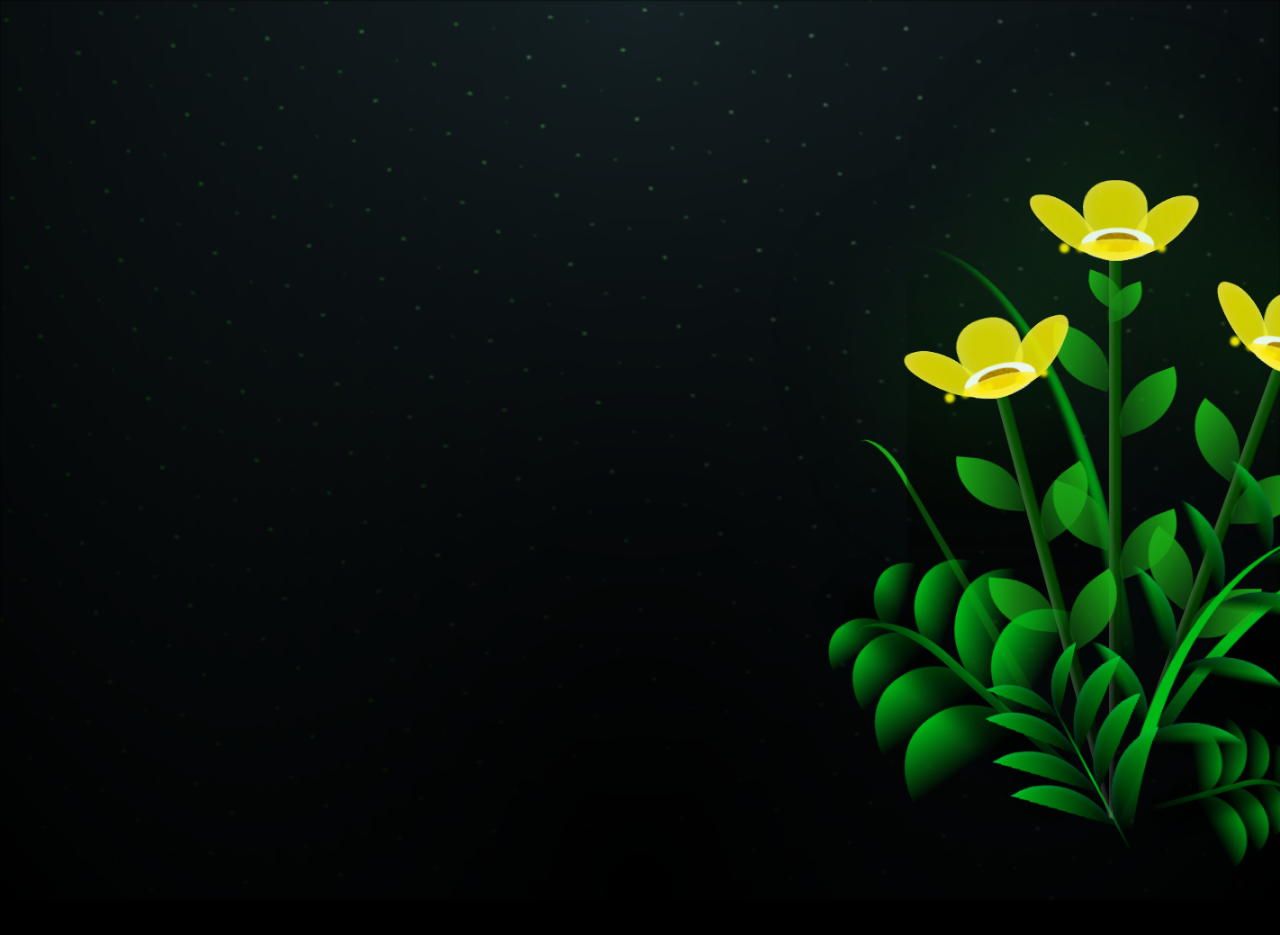
==== commit e96f5236: "Update FLORES.html" ====
--- a/FLORES.html
+++ b/FLORES.html
@@ -5,11 +5,14 @@
     <meta http-equiv="X-UA-Compatible" content="IE=edge">
     <meta name="viewport" content="width=device-width, initial-scale=1.0">
     <link rel="stylesheet" href="css/main.css">
-    <link rel="icon" href="img/flowers.png" type="image/x-icon">
     <title>FLORES</title>
 </head>
 
-<body class="container">
+</div>
+
+  <h1 class="titulo">Estas flores amarillas son un reflejo de la alegría que traes a mi vida. <br> <br>
+    Gracias por iluminar mis días con tu presencia.</h1>
+
     <div class="night"></div>
     <div class="flowers">
       <div class="flower flower--1">
@@ -18,6 +21,7 @@
           <div class="flower__leaf flower__leaf--2"></div>
           <div class="flower__leaf flower__leaf--3"></div>
           <div class="flower__leaf flower__leaf--4"></div>
+
           <div class="flower__white-circle"></div>
   
           <div class="flower__light flower__light--1"></div>
@@ -186,126 +190,7 @@
           <div class="flower__g-fr__leaf flower__g-fr__leaf--8"></div>
         </div>
       </div>
-  
-      <div class="long-g long-g--0">
-        <div class="grow-ans" style="--d:3s">
-          <div class="leaf leaf--0"></div>
-        </div>
-        <div class="grow-ans" style="--d:2.2s">
-          <div class="leaf leaf--1"></div>
-        </div>
-        <div class="grow-ans" style="--d:3.4s">
-          <div class="leaf leaf--2"></div>
-        </div>
-        <div class="grow-ans" style="--d:3.6s">
-          <div class="leaf leaf--3"></div>
-        </div>
-      </div>
-  
-      <div class="long-g long-g--1">
-        <div class="grow-ans" style="--d:3.6s">
-          <div class="leaf leaf--0"></div>
-        </div>
-        <div class="grow-ans" style="--d:3.8s">
-          <div class="leaf leaf--1"></div>
-        </div>
-        <div class="grow-ans" style="--d:4s">
-          <div class="leaf leaf--2"></div>
-        </div>
-        <div class="grow-ans" style="--d:4.2s">
-          <div class="leaf leaf--3"></div>
-        </div>
-      </div>
-  
-      <div class="long-g long-g--2">
-        <div class="grow-ans" style="--d:4s">
-          <div class="leaf leaf--0"></div>
-        </div>
-        <div class="grow-ans" style="--d:4.2s">
-          <div class="leaf leaf--1"></div>
-        </div>
-        <div class="grow-ans" style="--d:4.4s">
-          <div class="leaf leaf--2"></div>
-        </div>
-        <div class="grow-ans" style="--d:4.6s">
-          <div class="leaf leaf--3"></div>
-        </div>
-      </div>
-  
-      <div class="long-g long-g--3">
-        <div class="grow-ans" style="--d:4s">
-          <div class="leaf leaf--0"></div>
-        </div>
-        <div class="grow-ans" style="--d:4.2s">
-          <div class="leaf leaf--1"></div>
-        </div>
-        <div class="grow-ans" style="--d:3s">
-          <div class="leaf leaf--2"></div>
-        </div>
-        <div class="grow-ans" style="--d:3.6s">
-          <div class="leaf leaf--3"></div>
-        </div>
-      </div>
-  
-      <div class="long-g long-g--4">
-        <div class="grow-ans" style="--d:4s">
-          <div class="leaf leaf--0"></div>
-        </div>
-        <div class="grow-ans" style="--d:4.2s">
-          <div class="leaf leaf--1"></div>
-        </div>
-        <div class="grow-ans" style="--d:3s">
-          <div class="leaf leaf--2"></div>
-        </div>
-        <div class="grow-ans" style="--d:3.6s">
-          <div class="leaf leaf--3"></div>
-        </div>
-      </div>
-  
-      <div class="long-g long-g--5">
-        <div class="grow-ans" style="--d:4s">
-          <div class="leaf leaf--0"></div>
-        </div>
-        <div class="grow-ans" style="--d:4.2s">
-          <div class="leaf leaf--1"></div>
-        </div>
-        <div class="grow-ans" style="--d:3s">
-          <div class="leaf leaf--2"></div>
-        </div>
-        <div class="grow-ans" style="--d:3.6s">
-          <div class="leaf leaf--3"></div>
-        </div>
-      </div>
-  
-      <div class="long-g long-g--6">
-        <div class="grow-ans" style="--d:4.2s">
-          <div class="leaf leaf--0"></div>
-        </div>
-        <div class="grow-ans" style="--d:4.4s">
-          <div class="leaf leaf--1"></div>
-        </div>
-        <div class="grow-ans" style="--d:4.6s">
-          <div class="leaf leaf--2"></div>
-        </div>
-        <div class="grow-ans" style="--d:4.8s">
-          <div class="leaf leaf--3"></div>
-        </div>
-      </div>
-  
-      <div class="long-g long-g--7">
-        <div class="grow-ans" style="--d:3s">
-          <div class="leaf leaf--0"></div>
-        </div>
-        <div class="grow-ans" style="--d:3.2s">
-          <div class="leaf leaf--1"></div>
-        </div>
-        <div class="grow-ans" style="--d:3.5s">
-          <div class="leaf leaf--2"></div>
-        </div>
-        <div class="grow-ans" style="--d:3.6s">
-          <div class="leaf leaf--3"></div>
-        </div>
-      </div>
+
     </div>
     <script src="main.js"></script>
   </body>
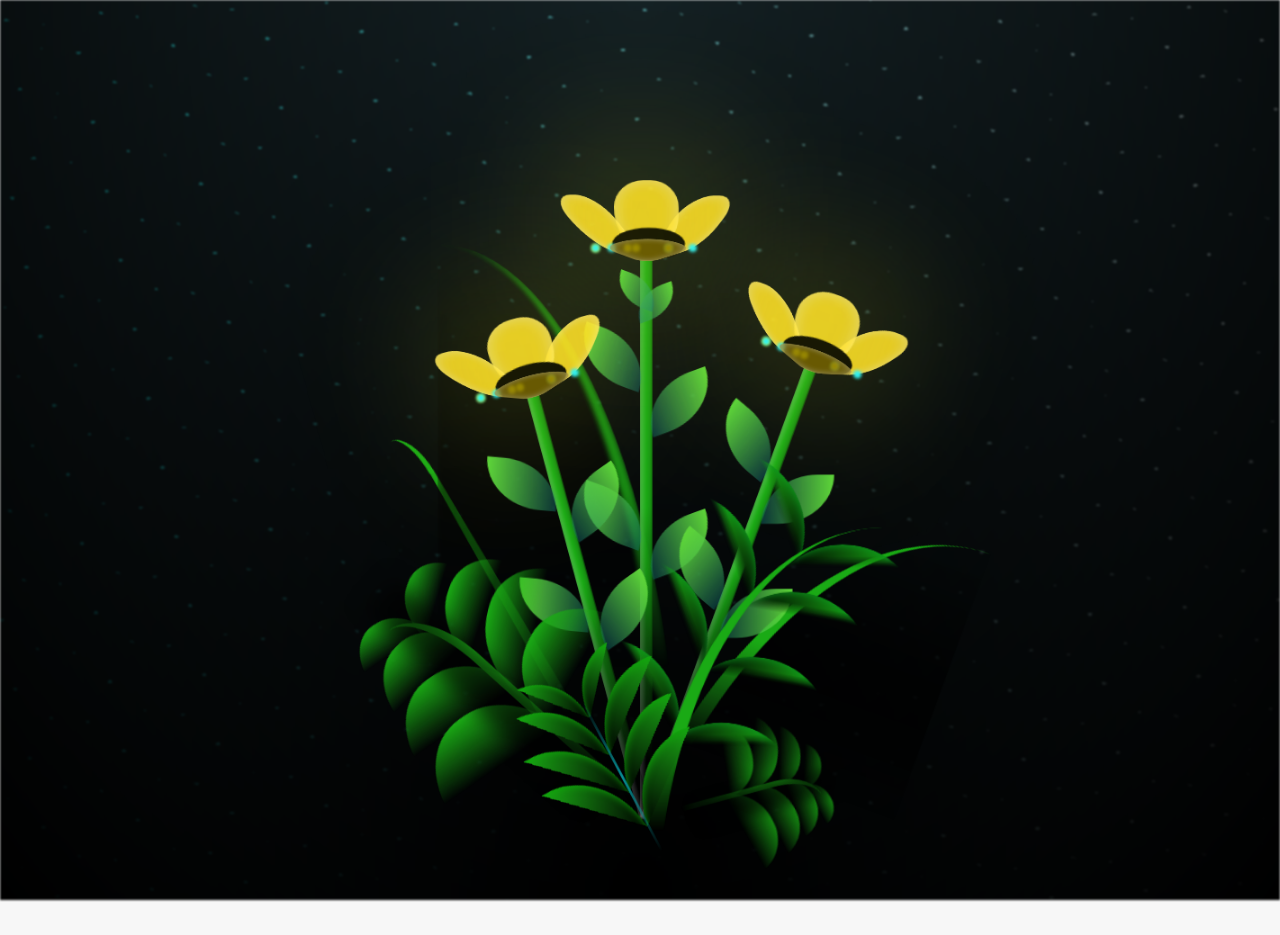
==== commit 0c716eb1: "Update FLORES.html" ====
--- a/FLORES.html
+++ b/FLORES.html
@@ -8,10 +8,14 @@
     <title>FLORES</title>
 </head>
 
-</div>
+
+<body onclick="PlayAudio()">
+
 
   <h1 class="titulo">Estas flores amarillas son un reflejo de la alegría que traes a mi vida. <br> <br>
     Gracias por iluminar mis días con tu presencia.</h1>
+
+
 
     <div class="night"></div>
     <div class="flowers">
@@ -193,5 +197,25 @@
 
     </div>
     <script src="main.js"></script>
+
+  <audio id="musical" loop>
+    <source src="img/Floricienta.mp3" type="audio/mpeg">
+    este navergador 
+  </audio> 
+
+
+
+  <script>
+    function PlayAudio() {
+      document.getElementById("musical").play();
+
+    }
+
+    </script>
+
+
+
+
+
   </body>
 </html>
--- a/css/main.css
+++ b/css/main.css
@@ -20,26 +20,104 @@
   perspective: 1000px;
 }
 
+#lyrics {
+  font-size: 28px;
+  font-family: "Franklin Gothic Medium", "Arial Narrow", Arial, sans-serif;
+  color: white;
+  position: absolute;
+  margin-bottom: 20%;
+  z-index: 1;
+  font-weight: bold;
+  letter-spacing: 4px;
+}
+@media only screen and (max-width: 600px) {
+  /* Estilos específicos para dispositivos con un ancho máximo de 600px */
+  #lyrics {
+      font-size: 14px; /* Reduce el tamaño del texto para dispositivos más pequeños */
+      margin-bottom: 530px;
+      letter-spacing: 3px;
+  }
+
+}
+.titulo {
+  margin-bottom: 180px;
+  font-family: "Arial Narrow", Arial, sans-serif;
+  color: yellow;
+  position: absolute;
+  font-weight: bold;
+  letter-spacing: 10px;
+  opacity: 0;
+  animation: fadeIn 3s ease-in-out forwards;
+  text-align: center;
+}
+@keyframes fadeIn {
+  from {
+    opacity: 0;
+  }
+  to {
+    opacity: 1;
+  }
+}
+
 .night {
-  position: fixed;
+  z-index: -1;
+  position: absolute;
   left: 50%;
   top: 0;
   transform: translateX(-50%);
   width: 100%;
   height: 100%;
   filter: blur(0.1vmin);
-  background-image: radial-gradient(ellipse at top, transparent 0%, var(--dark-color)), 
-  radial-gradient(ellipse at bottom, var(--dark-color), rgba(145, 233, 255, 0.2)), 
-  repeating-linear-gradient(220deg, rgb(0, 0, 0) 0px, rgb(0, 0, 0) 19px, transparent 19px, 
-  transparent 22px), repeating-linear-gradient(189deg, rgb(0, 0, 0) 0px, rgb(0, 0, 0) 19px, 
-  transparent 19px, transparent 22px), repeating-linear-gradient(148deg, rgb(0, 0, 0) 0px, 
-  rgb(0, 0, 0) 19px, transparent 19px, transparent 22px), linear-gradient(90deg, rgb(21, 255, 0), 
-  rgb(240, 240, 240));
+  background-image: radial-gradient(
+      ellipse at top,
+      transparent 0%,
+      var(--dark-color)
+    ),
+    radial-gradient(
+      ellipse at bottom,
+      var(--dark-color),
+      rgba(145, 233, 255, 0.2)
+    ),
+    repeating-linear-gradient(
+      220deg,
+      rgb(0, 0, 0) 0px,
+      rgb(0, 0, 0) 19px,
+      transparent 19px,
+      transparent 22px
+    ),
+    repeating-linear-gradient(
+      189deg,
+      rgb(0, 0, 0) 0px,
+      rgb(0, 0, 0) 19px,
+      transparent 19px,
+      transparent 22px
+    ),
+    repeating-linear-gradient(
+      148deg,
+      rgb(0, 0, 0) 0px,
+      rgb(0, 0, 0) 19px,
+      transparent 19px,
+      transparent 22px
+    ),
+    linear-gradient(90deg, rgb(0, 255, 250), rgb(240, 240, 240));
 }
 
 .flowers {
   position: relative;
   transform: scale(0.9);
+  /*margin-bottom: 100px;
+  */
+}
+
+@media only screen and (max-width: 600px) {
+  /* Estilos específicos para dispositivos con un ancho máximo de 600px */
+.flowers {
+      font-size: 14px;
+      margin-bottom: 35%;
+      letter-spacing: 3px;
+      transform: scale(1.0);
+}
+
 }
 
 .flower {
@@ -51,106 +129,106 @@
 }
 .flower--1 {
   -webkit-animation: moving-flower-1 4s linear infinite;
-          animation: moving-flower-1 4s linear infinite;
+  animation: moving-flower-1 4s linear infinite;
 }
 .flower--1 .flower__line {
   height: 70vmin;
   -webkit-animation-delay: 0.3s;
-          animation-delay: 0.3s;
+  animation-delay: 0.3s;
 }
 .flower--1 .flower__line__leaf--1 {
   -webkit-animation: blooming-leaf-right var(--fl-speed) 1.6s backwards;
-          animation: blooming-leaf-right var(--fl-speed) 1.6s backwards;
+  animation: blooming-leaf-right var(--fl-speed) 1.6s backwards;
 }
 .flower--1 .flower__line__leaf--2 {
   -webkit-animation: blooming-leaf-right var(--fl-speed) 1.4s backwards;
-          animation: blooming-leaf-right var(--fl-speed) 1.4s backwards;
+  animation: blooming-leaf-right var(--fl-speed) 1.4s backwards;
 }
 .flower--1 .flower__line__leaf--3 {
   -webkit-animation: blooming-leaf-left var(--fl-speed) 1.2s backwards;
-          animation: blooming-leaf-left var(--fl-speed) 1.2s backwards;
+  animation: blooming-leaf-left var(--fl-speed) 1.2s backwards;
 }
 .flower--1 .flower__line__leaf--4 {
   -webkit-animation: blooming-leaf-left var(--fl-speed) 1s backwards;
-          animation: blooming-leaf-left var(--fl-speed) 1s backwards;
+  animation: blooming-leaf-left var(--fl-speed) 1s backwards;
 }
 .flower--1 .flower__line__leaf--5 {
   -webkit-animation: blooming-leaf-right var(--fl-speed) 1.8s backwards;
-          animation: blooming-leaf-right var(--fl-speed) 1.8s backwards;
+  animation: blooming-leaf-right var(--fl-speed) 1.8s backwards;
 }
 .flower--1 .flower__line__leaf--6 {
   -webkit-animation: blooming-leaf-left var(--fl-speed) 2s backwards;
-          animation: blooming-leaf-left var(--fl-speed) 2s backwards;
+  animation: blooming-leaf-left var(--fl-speed) 2s backwards;
 }
 .flower--2 {
   left: 50%;
   transform: rotate(20deg);
   -webkit-animation: moving-flower-2 4s linear infinite;
-          animation: moving-flower-2 4s linear infinite;
+  animation: moving-flower-2 4s linear infinite;
 }
 .flower--2 .flower__line {
   height: 60vmin;
   -webkit-animation-delay: 0.6s;
-          animation-delay: 0.6s;
+  animation-delay: 0.6s;
 }
 .flower--2 .flower__line__leaf--1 {
   -webkit-animation: blooming-leaf-right var(--fl-speed) 1.9s backwards;
-          animation: blooming-leaf-right var(--fl-speed) 1.9s backwards;
+  animation: blooming-leaf-right var(--fl-speed) 1.9s backwards;
 }
 .flower--2 .flower__line__leaf--2 {
   -webkit-animation: blooming-leaf-right var(--fl-speed) 1.7s backwards;
-          animation: blooming-leaf-right var(--fl-speed) 1.7s backwards;
+  animation: blooming-leaf-right var(--fl-speed) 1.7s backwards;
 }
 .flower--2 .flower__line__leaf--3 {
   -webkit-animation: blooming-leaf-left var(--fl-speed) 1.5s backwards;
-          animation: blooming-leaf-left var(--fl-speed) 1.5s backwards;
+  animation: blooming-leaf-left var(--fl-speed) 1.5s backwards;
 }
 .flower--2 .flower__line__leaf--4 {
   -webkit-animation: blooming-leaf-left var(--fl-speed) 1.3s backwards;
-          animation: blooming-leaf-left var(--fl-speed) 1.3s backwards;
+  animation: blooming-leaf-left var(--fl-speed) 1.3s backwards;
 }
 .flower--3 {
   left: 50%;
   transform: rotate(-15deg);
   -webkit-animation: moving-flower-3 4s linear infinite;
-          animation: moving-flower-3 4s linear infinite;
+  animation: moving-flower-3 4s linear infinite;
 }
 .flower--3 .flower__line {
   -webkit-animation-delay: 0.9s;
-          animation-delay: 0.9s;
+  animation-delay: 0.9s;
 }
 .flower--3 .flower__line__leaf--1 {
   -webkit-animation: blooming-leaf-right var(--fl-speed) 2.5s backwards;
-          animation: blooming-leaf-right var(--fl-speed) 2.5s backwards;
+  animation: blooming-leaf-right var(--fl-speed) 2.5s backwards;
 }
 .flower--3 .flower__line__leaf--2 {
   -webkit-animation: blooming-leaf-right var(--fl-speed) 2.3s backwards;
-          animation: blooming-leaf-right var(--fl-speed) 2.3s backwards;
+  animation: blooming-leaf-right var(--fl-speed) 2.3s backwards;
 }
 .flower--3 .flower__line__leaf--3 {
   -webkit-animation: blooming-leaf-left var(--fl-speed) 2.1s backwards;
-          animation: blooming-leaf-left var(--fl-speed) 2.1s backwards;
+  animation: blooming-leaf-left var(--fl-speed) 2.1s backwards;
 }
 .flower--3 .flower__line__leaf--4 {
   -webkit-animation: blooming-leaf-left var(--fl-speed) 1.9s backwards;
-          animation: blooming-leaf-left var(--fl-speed) 1.9s backwards;
+  animation: blooming-leaf-left var(--fl-speed) 1.9s backwards;
 }
 .flower__leafs {
   position: relative;
   -webkit-animation: blooming-flower 2s backwards;
-          animation: blooming-flower 2s backwards;
+  animation: blooming-flower 2s backwards;
 }
 .flower__leafs--1 {
   -webkit-animation-delay: 1.1s;
-          animation-delay: 1.1s;
+  animation-delay: 1.1s;
 }
 .flower__leafs--2 {
   -webkit-animation-delay: 1.4s;
-          animation-delay: 1.4s;
+  animation-delay: 1.4s;
 }
 .flower__leafs--3 {
   -webkit-animation-delay: 1.7s;
-          animation-delay: 1.7s;
+  animation-delay: 1.7s;
 }
 .flower__leafs::after {
   content: "";
@@ -160,7 +238,8 @@
   transform: translate(-50%, -100%);
   width: 8vmin;
   height: 8vmin;
-  background-color: #1aaa15;
+  background-color: #f9fd25;
+  /* background-color: #fd2525; */
   filter: blur(10vmin);
 }
 .flower__leaf {
@@ -170,8 +249,8 @@
   width: 8vmin;
   height: 11vmin;
   border-radius: 51% 49% 47% 53%/44% 45% 55% 69%;
-  background-color: #1aaa15;
-  background-image: linear-gradient(to top, #fce700, #fce700);
+  background-color: #253bfd;
+  background-color: #fddd25;
   transform-origin: bottom center;
   opacity: 0.9;
   box-shadow: inset 0 0 2vmin rgba(255, 255, 255, 0.5);
@@ -191,7 +270,7 @@
   transform-origin: bottom left;
   border-radius: 4vmin 10vmin 4vmin 4vmin;
   transform: translate(0%, 18%) rotateX(70deg) rotate(-43deg);
-  background-image: linear-gradient(to top, #fce700, #fce700);
+  background-color: #7c6901;
   z-index: 1;
   opacity: 0.8;
 }
@@ -202,7 +281,7 @@
   width: 9vmin;
   height: 4vmin;
   border-radius: 50%;
-  background-color: #ffffff;
+  background-color: #000000;
 }
 .flower__white-circle::after {
   content: "";
@@ -213,36 +292,126 @@
   width: 60%;
   height: 60%;
   border-radius: inherit;
-  background-image: repeating-linear-gradient(135deg, rgba(0, 0, 0, 0.03) 0px, 
-  rgba(0, 0, 0, 0.03) 1px, transparent 1px, transparent 12px), repeating-linear-gradient(45deg, 
-  rgba(0, 0, 0, 0.03) 0px, rgba(0, 0, 0, 0.03) 1px, transparent 1px, transparent 12px), 
-  repeating-linear-gradient(67.5deg, rgba(0, 0, 0, 0.03) 0px, rgba(0, 0, 0, 0.03) 1px, 
-  transparent 1px, transparent 12px), repeating-linear-gradient(135deg, rgba(0, 0, 0, 0.03) 0px, 
-  rgba(0, 0, 0, 0.03) 1px, transparent 1px, transparent 12px), repeating-linear-gradient(45deg, 
-  rgba(0, 0, 0, 0.03) 0px, rgba(0, 0, 0, 0.03) 1px, transparent 1px, transparent 12px), 
-  repeating-linear-gradient(112.5deg, rgba(0, 0, 0, 0.03) 0px, rgba(0, 0, 0, 0.03) 1px, 
-  transparent 1px, transparent 12px), repeating-linear-gradient(112.5deg, rgba(0, 0, 0, 0.03) 0px, 
-  rgba(0, 0, 0, 0.03) 1px, transparent 1px, transparent 12px), repeating-linear-gradient(45deg, 
-  rgba(0, 0, 0, 0.03) 0px, rgba(0, 0, 0, 0.03) 1px, transparent 1px, transparent 12px), 
-  repeating-linear-gradient(22.5deg, rgba(0, 0, 0, 0.03) 0px, rgba(0, 0, 0, 0.03) 1px, 
-  transparent 1px, transparent 12px), repeating-linear-gradient(45deg, rgba(0, 0, 0, 0.03) 0px, 
-  rgba(0, 0, 0, 0.03) 1px, transparent 1px, transparent 12px), repeating-linear-gradient(22.5deg, 
-  rgba(0, 0, 0, 0.03) 0px, rgba(0, 0, 0, 0.03) 1px, transparent 1px, transparent 12px), 
-  repeating-linear-gradient(135deg, rgba(0, 0, 0, 0.03) 0px, rgba(0, 0, 0, 0.03) 1px, 
-  transparent 1px, transparent 12px), repeating-linear-gradient(157.5deg, rgba(0, 0, 0, 0.03) 0px, 
-  rgba(0, 0, 0, 0.03) 1px, transparent 1px, transparent 12px), repeating-linear-gradient(67.5deg, 
-  rgba(0, 0, 0, 0.03) 0px, rgba(0, 0, 0, 0.03) 1px, transparent 1px, transparent 12px), 
-  repeating-linear-gradient(67.5deg, rgba(0, 0, 0, 0.03) 0px, rgba(0, 0, 0, 0.03) 1px, 
-  transparent 1px, transparent 12px), linear-gradient(90deg, rgb(190, 133, 0), rgb(190, 133, 0));
+  background-image: repeating-linear-gradient(
+      135deg,
+      rgba(0, 0, 0, 0.03) 0px,
+      rgba(0, 0, 0, 0.03) 1px,
+      transparent 1px,
+      transparent 12px
+    ),
+    repeating-linear-gradient(
+      45deg,
+      rgba(0, 0, 0, 0.03) 0px,
+      rgba(0, 0, 0, 0.03) 1px,
+      transparent 1px,
+      transparent 12px
+    ),
+    repeating-linear-gradient(
+      67.5deg,
+      rgba(0, 0, 0, 0.03) 0px,
+      rgba(0, 0, 0, 0.03) 1px,
+      transparent 1px,
+      transparent 12px
+    ),
+    repeating-linear-gradient(
+      135deg,
+      rgba(0, 0, 0, 0.03) 0px,
+      rgba(0, 0, 0, 0.03) 1px,
+      transparent 1px,
+      transparent 12px
+    ),
+    repeating-linear-gradient(
+      45deg,
+      rgba(0, 0, 0, 0.03) 0px,
+      rgba(0, 0, 0, 0.03) 1px,
+      transparent 1px,
+      transparent 12px
+    ),
+    repeating-linear-gradient(
+      112.5deg,
+      rgba(0, 0, 0, 0.03) 0px,
+      rgba(0, 0, 0, 0.03) 1px,
+      transparent 1px,
+      transparent 12px
+    ),
+    repeating-linear-gradient(
+      112.5deg,
+      rgba(0, 0, 0, 0.03) 0px,
+      rgba(0, 0, 0, 0.03) 1px,
+      transparent 1px,
+      transparent 12px
+    ),
+    repeating-linear-gradient(
+      45deg,
+      rgba(0, 0, 0, 0.03) 0px,
+      rgba(0, 0, 0, 0.03) 1px,
+      transparent 1px,
+      transparent 12px
+    ),
+    repeating-linear-gradient(
+      22.5deg,
+      rgba(0, 0, 0, 0.03) 0px,
+      rgba(0, 0, 0, 0.03) 1px,
+      transparent 1px,
+      transparent 12px
+    ),
+    repeating-linear-gradient(
+      45deg,
+      rgba(0, 0, 0, 0.03) 0px,
+      rgba(0, 0, 0, 0.03) 1px,
+      transparent 1px,
+      transparent 12px
+    ),
+    repeating-linear-gradient(
+      22.5deg,
+      rgba(0, 0, 0, 0.03) 0px,
+      rgba(0, 0, 0, 0.03) 1px,
+      transparent 1px,
+      transparent 12px
+    ),
+    repeating-linear-gradient(
+      135deg,
+      rgba(0, 0, 0, 0.03) 0px,
+      rgba(0, 0, 0, 0.03) 1px,
+      transparent 1px,
+      transparent 12px
+    ),
+    repeating-linear-gradient(
+      157.5deg,
+      rgba(0, 0, 0, 0.03) 0px,
+      rgba(0, 0, 0, 0.03) 1px,
+      transparent 1px,
+      transparent 12px
+    ),
+    repeating-linear-gradient(
+      67.5deg,
+      rgba(0, 0, 0, 0.03) 0px,
+      rgba(0, 0, 0, 0.03) 1px,
+      transparent 1px,
+      transparent 12px
+    ),
+    repeating-linear-gradient(
+      67.5deg,
+      rgba(0, 0, 0, 0.03) 0px,
+      rgba(0, 0, 0, 0.03) 1px,
+      transparent 1px,
+      transparent 12px
+    ),
+    linear-gradient(90deg, rgb(0, 0, 0), rgb(0, 0, 0));
 }
 .flower__line {
   height: 55vmin;
   width: 1.5vmin;
-  background-image: linear-gradient(to left, rgba(0, 0, 0, 0.2), transparent, 
-  rgba(255, 255, 255, 0.2)), linear-gradient(to top, transparent 10%, #064600, #064600);
+  background-image: linear-gradient(
+      to left,
+      rgba(0, 0, 0, 0.2),
+      transparent,
+      rgba(255, 255, 255, 0.2)
+    ),
+    linear-gradient(to top, transparent 10%, #1aaa15, #1aaa15);
   box-shadow: inset 0 0 2px rgba(0, 0, 0, 0.5);
   -webkit-animation: grow-flower-tree 4s backwards;
-          animation: grow-flower-tree 4s backwards;
+  animation: grow-flower-tree 4s backwards;
 }
 .flower__line__leaf {
   --w: 7vmin;
@@ -254,7 +423,7 @@
   height: var(--h);
   border-top-right-radius: var(--h);
   border-bottom-left-radius: var(--h);
-  background-image: linear-gradient(to top, rgba(20, 122, 20, 0.4), #1aaa15);
+  background-image: linear-gradient(to top, rgba(20, 117, 122, 0.4), #5ed639);
 }
 .flower__line__leaf--1 {
   transform: rotate(70deg) rotateY(30deg);
@@ -263,7 +432,9 @@
   top: 45%;
   transform: rotate(70deg) rotateY(30deg);
 }
-.flower__line__leaf--3, .flower__line__leaf--4, .flower__line__leaf--6 {
+.flower__line__leaf--3,
+.flower__line__leaf--4,
+.flower__line__leaf--6 {
   border-top-right-radius: 0;
   border-bottom-left-radius: 0;
   border-top-left-radius: var(--h);
@@ -295,57 +466,57 @@
   border-radius: 50%;
   filter: blur(0.2vmin);
   -webkit-animation: light-ans 4s linear infinite backwards;
-          animation: light-ans 4s linear infinite backwards;
+  animation: light-ans 4s linear infinite backwards;
 }
 .flower__light:nth-child(odd) {
-  background-color: #fce700;
+  background-color: #23f0ff;
 }
 .flower__light--1 {
   left: -2vmin;
   -webkit-animation-delay: 1s;
-          animation-delay: 1s;
+  animation-delay: 1s;
 }
 .flower__light--2 {
   left: 3vmin;
   -webkit-animation-delay: 0.5s;
-          animation-delay: 0.5s;
+  animation-delay: 0.5s;
 }
 .flower__light--3 {
   left: -6vmin;
   -webkit-animation-delay: 0.3s;
-          animation-delay: 0.3s;
+  animation-delay: 0.3s;
 }
 .flower__light--4 {
   left: 6vmin;
   -webkit-animation-delay: 0.9s;
-          animation-delay: 0.9s;
+  animation-delay: 0.9s;
 }
 .flower__light--5 {
   left: -1vmin;
   -webkit-animation-delay: 1.5s;
-          animation-delay: 1.5s;
+  animation-delay: 1.5s;
 }
 .flower__light--6 {
   left: -4vmin;
   -webkit-animation-delay: 3s;
-          animation-delay: 3s;
+  animation-delay: 3s;
 }
 .flower__light--7 {
   left: 3vmin;
   -webkit-animation-delay: 2s;
-          animation-delay: 2s;
+  animation-delay: 2s;
 }
 .flower__light--8 {
   left: -6vmin;
   -webkit-animation-delay: 3.5s;
-          animation-delay: 3.5s;
+  animation-delay: 3.5s;
 }
 .flower__grass {
-  --c: #00b815;
+  --c: #1aaa15;
   --line-w: 1.5vmin;
   position: absolute;
   bottom: 12vmin;
-  left: -7vmin;
+  left: -7vmin; 
   display: flex;
   flex-direction: column;
   align-items: flex-end;
@@ -355,7 +526,7 @@
 }
 .flower__grass--1 {
   -webkit-animation: moving-grass 2s linear infinite;
-          animation: moving-grass 2s linear infinite;
+  animation: moving-grass 2s linear infinite;
 }
 .flower__grass--2 {
   left: 2vmin;
@@ -364,7 +535,7 @@
   opacity: 0.8;
   z-index: 0;
   -webkit-animation: moving-grass--2 1.5s linear infinite;
-          animation: moving-grass--2 1.5s linear infinite;
+  animation: moving-grass--2 1.5s linear infinite;
 }
 .flower__grass--top {
   width: 7vmin;
@@ -387,7 +558,12 @@
   height: var(--size);
   border-top-left-radius: var(--size);
   border-top-right-radius: var(--size);
-  background-image: linear-gradient(to top, transparent, transparent 30%, var(--c));
+  background-image: linear-gradient(
+    to top,
+    transparent,
+    transparent 30%,
+    var(--c)
+  );
   z-index: 100;
 }
 .flower__grass__leaf--1 {
@@ -396,7 +572,7 @@
   --size: 6vmin;
   transform: rotate(-20deg);
   -webkit-animation: growing-grass-ans--1 2s 2.6s backwards;
-          animation: growing-grass-ans--1 2s 2.6s backwards;
+  animation: growing-grass-ans--1 2s 2.6s backwards;
 }
 @-webkit-keyframes growing-grass-ans--1 {
   0% {
@@ -416,7 +592,7 @@
   --size: 6vmin;
   transform: rotate(10deg);
   -webkit-animation: growing-grass-ans--2 2s 2.4s linear backwards;
-          animation: growing-grass-ans--2 2s 2.4s linear backwards;
+  animation: growing-grass-ans--2 2s 2.4s linear backwards;
 }
 @-webkit-keyframes growing-grass-ans--2 {
   0% {
@@ -436,7 +612,7 @@
   --size: 8vmin;
   transform: rotate(-18deg) rotateX(-20deg);
   -webkit-animation: growing-grass-ans--3 2s 2.2s linear backwards;
-          animation: growing-grass-ans--3 2s 2.2s linear backwards;
+  animation: growing-grass-ans--3 2s 2.2s linear backwards;
 }
 @-webkit-keyframes growing-grass-ans--3 {
   0% {
@@ -456,7 +632,7 @@
   --size: 8vmin;
   transform: rotate(2deg);
   -webkit-animation: growing-grass-ans--4 2s 2s linear backwards;
-          animation: growing-grass-ans--4 2s 2s linear backwards;
+  animation: growing-grass-ans--4 2s 2s linear backwards;
 }
 @-webkit-keyframes growing-grass-ans--4 {
   0% {
@@ -476,7 +652,7 @@
   --size: 10vmin;
   transform: rotate(-24deg) rotateX(-20deg);
   -webkit-animation: growing-grass-ans--5 2s 1.8s linear backwards;
-          animation: growing-grass-ans--5 2s 1.8s linear backwards;
+  animation: growing-grass-ans--5 2s 1.8s linear backwards;
 }
 @-webkit-keyframes growing-grass-ans--5 {
   0% {
@@ -496,7 +672,7 @@
   --size: 10vmin;
   transform: rotate(10deg);
   -webkit-animation: growing-grass-ans--6 2s 1.6s linear backwards;
-          animation: growing-grass-ans--6 2s 1.6s linear backwards;
+  animation: growing-grass-ans--6 2s 1.6s linear backwards;
 }
 @-webkit-keyframes growing-grass-ans--6 {
   0% {
@@ -516,7 +692,7 @@
   --size: 10vmin;
   transform: rotate(-10deg);
   -webkit-animation: growing-grass-ans--7 2s 1.4s linear backwards;
-          animation: growing-grass-ans--7 2s 1.4s linear backwards;
+  animation: growing-grass-ans--7 2s 1.4s linear backwards;
 }
 @-webkit-keyframes growing-grass-ans--7 {
   0% {
@@ -536,7 +712,7 @@
   --size: 11vmin;
   transform: rotate(10deg);
   -webkit-animation: growing-grass-ans--8 2s 1.2s linear backwards;
-          animation: growing-grass-ans--8 2s 1.2s linear backwards;
+  animation: growing-grass-ans--8 2s 1.2s linear backwards;
 }
 @-webkit-keyframes growing-grass-ans--8 {
   0% {
@@ -573,10 +749,11 @@
   flex-direction: column;
   align-items: flex-end;
   -webkit-animation: flower-g-long-ans 3s linear infinite;
-          animation: flower-g-long-ans 3s linear infinite;
+  animation: flower-g-long-ans 3s linear infinite;
 }
 @-webkit-keyframes flower-g-long-ans {
-  0%, 100% {
+  0%,
+  100% {
     transform: rotate(-30deg) rotateY(-20deg);
   }
   50% {
@@ -584,7 +761,8 @@
   }
 }
 @keyframes flower-g-long-ans {
-  0%, 100% {
+  0%,
+  100% {
     transform: rotate(-30deg) rotateY(-20deg);
   }
   50% {
@@ -606,7 +784,7 @@
   background-image: linear-gradient(to top, transparent 30%, var(--c));
   box-shadow: inset 0 0 2px rgba(0, 0, 0, 0.5);
   -webkit-clip-path: polygon(35% 0, 65% 1%, 100% 100%, 0% 100%);
-          clip-path: polygon(35% 0, 65% 1%, 100% 100%, 0% 100%);
+  clip-path: polygon(35% 0, 65% 1%, 100% 100%, 0% 100%);
 }
 .flower__g-right {
   position: absolute;
@@ -619,19 +797,23 @@
   width: 30vmin;
   height: 50vmin;
   border-top-left-radius: 100%;
-  border-left: 2vmin solid #00b815;
-  background-image: linear-gradient(to bottom, transparent, var(--dark-color) 60%);
-  -webkit-mask-image: linear-gradient(to top, transparent 30%, #00b815 60%);
+  border-left: 2vmin solid #1aaa15;
+  background-image: linear-gradient(
+    to bottom,
+    transparent,
+    var(--dark-color) 60%
+  );
+  -webkit-mask-image: linear-gradient(to top, transparent 30%, #1aaa15 60%);
 }
 .flower__g-right--1 {
   -webkit-animation: flower-g-right-ans 2.5s linear infinite;
-          animation: flower-g-right-ans 2.5s linear infinite;
+  animation: flower-g-right-ans 2.5s linear infinite;
 }
 .flower__g-right--2 {
   left: 5vmin;
   transform: rotateY(-180deg);
   -webkit-animation: flower-g-right-ans--2 3s linear infinite;
-          animation: flower-g-right-ans--2 3s linear infinite;
+  animation: flower-g-right-ans--2 3s linear infinite;
 }
 .flower__g-right--2 .leaf {
   height: 75vmin;
@@ -639,7 +821,8 @@
   opacity: 0.8;
 }
 @-webkit-keyframes flower-g-right-ans {
-  0%, 100% {
+  0%,
+  100% {
     transform: rotate(20deg);
   }
   50% {
@@ -647,7 +830,8 @@
   }
 }
 @keyframes flower-g-right-ans {
-  0%, 100% {
+  0%,
+  100% {
     transform: rotate(20deg);
   }
   50% {
@@ -655,7 +839,8 @@
   }
 }
 @-webkit-keyframes flower-g-right-ans--2 {
-  0%, 100% {
+  0%,
+  100% {
     transform: rotateY(-180deg) rotate(0deg) rotateX(-20deg);
   }
   50% {
@@ -663,7 +848,8 @@
   }
 }
 @keyframes flower-g-right-ans--2 {
-  0%, 100% {
+  0%,
+  100% {
     transform: rotateY(-180deg) rotate(0deg) rotateX(-20deg);
   }
   50% {
@@ -678,10 +864,11 @@
   transform-origin: bottom center;
   transform: rotate(-28deg) rotateY(30deg) scale(1.04);
   -webkit-animation: flower__g-front-ans 2s linear infinite;
-          animation: flower__g-front-ans 2s linear infinite;
+  animation: flower__g-front-ans 2s linear infinite;
 }
 @-webkit-keyframes flower__g-front-ans {
-  0%, 100% {
+  0%,
+  100% {
     transform: rotate(-28deg) rotateY(30deg) scale(1.04);
   }
   50% {
@@ -689,7 +876,8 @@
   }
 }
 @keyframes flower__g-front-ans {
-  0%, 100% {
+  0%,
+  100% {
     transform: rotate(-28deg) rotateY(30deg) scale(1.04);
   }
   50% {
@@ -699,7 +887,12 @@
 .flower__g-front__line {
   width: 0.3vmin;
   height: 20vmin;
-  background-image: linear-gradient(to top, transparent, #00b815, transparent 100%);
+  background-image: linear-gradient(
+    to top,
+    transparent,
+    #079097,
+    transparent 100%
+  );
   position: relative;
 }
 .flower__g-front__leaf-wrapper {
@@ -713,34 +906,34 @@
   left: 0vmin;
   transform: rotateY(-180deg) rotate(5deg);
   -webkit-animation: flower__g-front__leaf-left-ans 1s ease-in backwards;
-          animation: flower__g-front__leaf-left-ans 1s ease-in backwards;
+  animation: flower__g-front__leaf-left-ans 1s ease-in backwards;
 }
 .flower__g-front__leaf-wrapper:nth-child(odd) {
   -webkit-animation: flower__g-front__leaf-ans 1s ease-in backwards;
-          animation: flower__g-front__leaf-ans 1s ease-in backwards;
+  animation: flower__g-front__leaf-ans 1s ease-in backwards;
 }
 .flower__g-front__leaf-wrapper--1 {
   top: -8vmin;
   transform: scale(0.7);
   -webkit-animation: flower__g-front__leaf-ans 1s 5.5s ease-in backwards !important;
-          animation: flower__g-front__leaf-ans 1s 5.5s ease-in backwards !important;
+  animation: flower__g-front__leaf-ans 1s 5.5s ease-in backwards !important;
 }
 .flower__g-front__leaf-wrapper--2 {
   top: -8vmin;
   transform: rotateY(-180deg) scale(0.7) !important;
   -webkit-animation: flower__g-front__leaf-left-ans-2 1s 4.6s ease-in backwards !important;
-          animation: flower__g-front__leaf-left-ans-2 1s 4.6s ease-in backwards !important;
+  animation: flower__g-front__leaf-left-ans-2 1s 4.6s ease-in backwards !important;
 }
 .flower__g-front__leaf-wrapper--3 {
   top: -3vmin;
   -webkit-animation: flower__g-front__leaf-ans 1s 4.6s ease-in backwards;
-          animation: flower__g-front__leaf-ans 1s 4.6s ease-in backwards;
+  animation: flower__g-front__leaf-ans 1s 4.6s ease-in backwards;
 }
 .flower__g-front__leaf-wrapper--4 {
   top: -3vmin;
   transform: rotateY(-180deg) scale(0.9) !important;
   -webkit-animation: flower__g-front__leaf-left-ans-2 1s 4.6s ease-in backwards !important;
-          animation: flower__g-front__leaf-left-ans-2 1s 4.6s ease-in backwards !important;
+  animation: flower__g-front__leaf-left-ans-2 1s 4.6s ease-in backwards !important;
 }
 @-webkit-keyframes flower__g-front__leaf-left-ans-2 {
   0% {
@@ -752,35 +945,37 @@
     transform: rotateY(-180deg) scale(0);
   }
 }
-.flower__g-front__leaf-wrapper--5, .flower__g-front__leaf-wrapper--6 {
+.flower__g-front__leaf-wrapper--5,
+.flower__g-front__leaf-wrapper--6 {
   top: 2vmin;
 }
-.flower__g-front__leaf-wrapper--7, .flower__g-front__leaf-wrapper--8 {
+.flower__g-front__leaf-wrapper--7,
+.flower__g-front__leaf-wrapper--8 {
   top: 6.5vmin;
 }
 .flower__g-front__leaf-wrapper--2 {
   -webkit-animation-delay: 5.2s !important;
-          animation-delay: 5.2s !important;
+  animation-delay: 5.2s !important;
 }
 .flower__g-front__leaf-wrapper--3 {
   -webkit-animation-delay: 4.9s !important;
-          animation-delay: 4.9s !important;
+  animation-delay: 4.9s !important;
 }
 .flower__g-front__leaf-wrapper--5 {
   -webkit-animation-delay: 4.3s !important;
-          animation-delay: 4.3s !important;
+  animation-delay: 4.3s !important;
 }
 .flower__g-front__leaf-wrapper--6 {
   -webkit-animation-delay: 4.1s !important;
-          animation-delay: 4.1s !important;
+  animation-delay: 4.1s !important;
 }
 .flower__g-front__leaf-wrapper--7 {
   -webkit-animation-delay: 3.8s !important;
-          animation-delay: 3.8s !important;
+  animation-delay: 3.8s !important;
 }
 .flower__g-front__leaf-wrapper--8 {
   -webkit-animation-delay: 3.5s !important;
-          animation-delay: 3.5s !important;
+  animation-delay: 3.5s !important;
 }
 @-webkit-keyframes flower__g-front__leaf-ans {
   0% {
@@ -806,11 +1001,25 @@
   width: 10vmin;
   height: 10vmin;
   border-radius: 100% 0% 0% 100%/100% 100% 0% 0%;
-  box-shadow: inset 0 2px 1vmin hsla(184deg, 97%, 58%, 0.2);
-  background-image: linear-gradient(to bottom left, transparent, var(--dark-color)), 
-  linear-gradient(to bottom right, #00b815 50%, transparent 50%, transparent);
-  -webkit-mask-image: linear-gradient(to bottom right, #00b815 50%, transparent 50%, transparent);
-  mask-image: linear-gradient(to bottom right, #00b815 50%, transparent 50%, transparent);
+  box-shadow: inset 0 2px 1vmin hsl(118, 89%, 34%);
+  background-image: linear-gradient(
+      to bottom left,
+      transparent,
+      var(--dark-color)
+    ),
+    linear-gradient(to bottom right, #1aaa15 50%, transparent 50%, transparent);
+  -webkit-mask-image: linear-gradient(
+    to bottom right,
+    #1aaa15 50%,
+    transparent 50%,
+    transparent
+  );
+  mask-image: linear-gradient(
+    to bottom right,
+    #1aaa15 50%,
+    transparent 50%,
+    transparent
+  );
 }
 .flower__g-fr {
   position: absolute;
@@ -819,10 +1028,11 @@
   transform-origin: bottom left;
   z-index: 10;
   -webkit-animation: flower__g-fr-ans 2s linear infinite;
-          animation: flower__g-fr-ans 2s linear infinite;
+  animation: flower__g-fr-ans 2s linear infinite;
 }
 @-webkit-keyframes flower__g-fr-ans {
-  0%, 100% {
+  0%,
+  100% {
     transform: rotate(2deg);
   }
   50% {
@@ -830,7 +1040,8 @@
   }
 }
 @keyframes flower__g-fr-ans {
-  0%, 100% {
+  0%,
+  100% {
     transform: rotate(2deg);
   }
   50% {
@@ -841,8 +1052,8 @@
   width: 30vmin;
   height: 50vmin;
   border-top-left-radius: 100%;
-  border-left: 2vmin solid #00b815;
-  -webkit-mask-image: linear-gradient(to top, transparent 25%, #00b815 50%);
+  border-left: 2vmin solid #1aaa15;
+  -webkit-mask-image: linear-gradient(to top, transparent 25%, #1aaa15 50%);
   position: relative;
   z-index: 1;
 }
@@ -853,16 +1064,25 @@
   width: 10vmin;
   height: 10vmin;
   border-radius: 100% 0% 0% 100%/100% 100% 0% 0%;
-  box-shadow: inset 0 2px 1vmin hsla(184deg, 97%, 58%, 0.2);
-  background-image: linear-gradient(to bottom left, transparent, var(--dark-color) 98%), 
-  linear-gradient(to bottom right, #00b815 45%, transparent 50%, transparent);
-  -webkit-mask-image: linear-gradient(135deg, #00b815 40%, transparent 50%, transparent);
+  box-shadow: inset 0 2px 1vmin hsl(128, 84%, 32%);
+  background-image: linear-gradient(
+      to bottom left,
+      transparent,
+      var(--dark-color) 98%
+    ),
+    linear-gradient(to bottom right, #1aaa15 45%, transparent 50%, transparent);
+  -webkit-mask-image: linear-gradient(
+    135deg,
+    #1aaa15 40%,
+    transparent 50%,
+    transparent
+  );
 }
 .flower__g-fr__leaf--1 {
   left: 20vmin;
   transform: rotate(45deg);
   -webkit-animation: flower__g-fr-leaft-ans-1 0.5s 5.2s linear backwards;
-          animation: flower__g-fr-leaft-ans-1 0.5s 5.2s linear backwards;
+  animation: flower__g-fr-leaft-ans-1 0.5s 5.2s linear backwards;
 }
 @-webkit-keyframes flower__g-fr-leaft-ans-1 {
   0% {
@@ -881,28 +1101,28 @@
   top: -7vmin;
   transform: rotate(25deg) rotateY(-180deg);
   -webkit-animation: flower__g-fr-leaft-ans-6 0.5s 5s linear backwards;
-          animation: flower__g-fr-leaft-ans-6 0.5s 5s linear backwards;
+  animation: flower__g-fr-leaft-ans-6 0.5s 5s linear backwards;
 }
 .flower__g-fr__leaf--3 {
   left: 15vmin;
   top: 6vmin;
   transform: rotate(55deg);
   -webkit-animation: flower__g-fr-leaft-ans-5 0.5s 4.8s linear backwards;
-          animation: flower__g-fr-leaft-ans-5 0.5s 4.8s linear backwards;
+  animation: flower__g-fr-leaft-ans-5 0.5s 4.8s linear backwards;
 }
 .flower__g-fr__leaf--4 {
   left: 6vmin;
   top: -2vmin;
   transform: rotate(25deg) rotateY(-180deg);
   -webkit-animation: flower__g-fr-leaft-ans-6 0.5s 4.6s linear backwards;
-          animation: flower__g-fr-leaft-ans-6 0.5s 4.6s linear backwards;
+  animation: flower__g-fr-leaft-ans-6 0.5s 4.6s linear backwards;
 }
 .flower__g-fr__leaf--5 {
   left: 10vmin;
   top: 14vmin;
   transform: rotate(55deg);
   -webkit-animation: flower__g-fr-leaft-ans-5 0.5s 4.4s linear backwards;
-          animation: flower__g-fr-leaft-ans-5 0.5s 4.4s linear backwards;
+  animation: flower__g-fr-leaft-ans-5 0.5s 4.4s linear backwards;
 }
 @-webkit-keyframes flower__g-fr-leaft-ans-5 {
   0% {
@@ -921,7 +1141,7 @@
   top: 6vmin;
   transform: rotate(25deg) rotateY(-180deg);
   -webkit-animation: flower__g-fr-leaft-ans-6 0.5s 4.2s linear backwards;
-          animation: flower__g-fr-leaft-ans-6 0.5s 4.2s linear backwards;
+  animation: flower__g-fr-leaft-ans-6 0.5s 4.2s linear backwards;
 }
 @-webkit-keyframes flower__g-fr-leaft-ans-6 {
   0% {
@@ -940,7 +1160,7 @@
   top: 22vmin;
   transform: rotate(45deg);
   -webkit-animation: flower__g-fr-leaft-ans-7 0.5s 4s linear backwards;
-          animation: flower__g-fr-leaft-ans-7 0.5s 4s linear backwards;
+  animation: flower__g-fr-leaft-ans-7 0.5s 4s linear backwards;
 }
 @-webkit-keyframes flower__g-fr-leaft-ans-7 {
   0% {
@@ -959,7 +1179,7 @@
   top: 15vmin;
   transform: rotate(15deg) rotateY(-180deg);
   -webkit-animation: flower__g-fr-leaft-ans-8 0.5s 3.8s linear backwards;
-          animation: flower__g-fr-leaft-ans-8 0.5s 3.8s linear backwards;
+  animation: flower__g-fr-leaft-ans-8 0.5s 3.8s linear backwards;
 }
 @-webkit-keyframes flower__g-fr-leaft-ans-8 {
   0% {
@@ -985,7 +1205,11 @@
   transform: scale(0.8) rotate(-5deg);
 }
 .long-g--1 .leaf {
-  -webkit-mask-image: linear-gradient(to top, transparent 40%, #00b815 80%) !important;
+  -webkit-mask-image: linear-gradient(
+    to top,
+    transparent 40%,
+    #079097 80%
+  ) !important;
 }
 .long-g--1 .leaf--1 {
   --w: 5vmin;
@@ -993,16 +1217,23 @@
   left: -2vmin;
   transform: rotate(3deg) rotateY(-180deg);
 }
-.long-g--2, .long-g--3 {
+.long-g--2,
+.long-g--3 {
   bottom: -3vmin;
   left: -35vmin;
   transform-origin: center;
   transform: scale(0.6) rotateX(60deg);
 }
-.long-g--2 .leaf, .long-g--3 .leaf {
-  -webkit-mask-image: linear-gradient(to top, transparent 50%, #00b815 80%) !important;
-}
-.long-g--2 .leaf--1, .long-g--3 .leaf--1 {
+.long-g--2 .leaf,
+.long-g--3 .leaf {
+  -webkit-mask-image: linear-gradient(
+    to top,
+    transparent 50%,
+    #079097 80%
+  ) !important;
+}
+.long-g--2 .leaf--1,
+.long-g--3 .leaf--1 {
   left: -1vmin;
   transform: rotateY(-180deg);
 }
@@ -1011,7 +1242,11 @@
   bottom: 0vmin;
 }
 .long-g--3 .leaf {
-  -webkit-mask-image: linear-gradient(to top, transparent 40%, #00b815 80%) !important;
+  -webkit-mask-image: linear-gradient(
+    to top,
+    transparent 40%,
+    #079097 80%
+  ) !important;
 }
 .long-g--4 {
   left: 25vmin;
@@ -1020,7 +1255,11 @@
   transform: scale(0.6) rotateX(60deg);
 }
 .long-g--4 .leaf {
-  -webkit-mask-image: linear-gradient(to top, transparent 50%, #00b815 80%) !important;
+  -webkit-mask-image: linear-gradient(
+    to top,
+    transparent 50%,
+    #079097 80%
+  ) !important;
 }
 .long-g--5 {
   left: 42vmin;
@@ -1052,19 +1291,23 @@
   height: var(--h);
   border-top-left-radius: 100%;
   border-left: 2vmin solid var(--c);
-  -webkit-mask-image: linear-gradient(to top, transparent 20%, var(--dark-color));
+  -webkit-mask-image: linear-gradient(
+    to top,
+    transparent 20%,
+    var(--dark-color)
+  );
   transform-origin: bottom center;
 }
 .long-g .leaf--0 {
   left: 2vmin;
   -webkit-animation: leaf-ans-1 4s linear infinite;
-          animation: leaf-ans-1 4s linear infinite;
+  animation: leaf-ans-1 4s linear infinite;
 }
 .long-g .leaf--1 {
   --w: 5vmin;
   --h: 60vmin;
   -webkit-animation: leaf-ans-1 4s linear infinite;
-          animation: leaf-ans-1 4s linear infinite;
+  animation: leaf-ans-1 4s linear infinite;
 }
 .long-g .leaf--2 {
   --w: 10vmin;
@@ -1074,7 +1317,7 @@
   transform-origin: bottom left;
   transform: rotateY(-180deg);
   -webkit-animation: leaf-ans-2 3s linear infinite;
-          animation: leaf-ans-2 3s linear infinite;
+  animation: leaf-ans-2 3s linear infinite;
 }
 .long-g .leaf--3 {
   --w: 5vmin;
@@ -1084,11 +1327,12 @@
   transform-origin: bottom left;
   transform: rotate(-10deg) rotateY(-180deg);
   -webkit-animation: leaf-ans-3 3s linear infinite;
-          animation: leaf-ans-3 3s linear infinite;
+  animation: leaf-ans-3 3s linear infinite;
 }
 
 @-webkit-keyframes leaf-ans-1 {
-  0%, 100% {
+  0%,
+  100% {
     transform: rotate(-5deg) scale(1);
   }
   50% {
@@ -1097,7 +1341,8 @@
 }
 
 @keyframes leaf-ans-1 {
-  0%, 100% {
+  0%,
+  100% {
     transform: rotate(-5deg) scale(1);
   }
   50% {
@@ -1105,7 +1350,8 @@
   }
 }
 @-webkit-keyframes leaf-ans-2 {
-  0%, 100% {
+  0%,
+  100% {
     transform: rotateY(-180deg) rotate(5deg);
   }
   50% {
@@ -1113,7 +1359,8 @@
   }
 }
 @keyframes leaf-ans-2 {
-  0%, 100% {
+  0%,
+  100% {
     transform: rotateY(-180deg) rotate(5deg);
   }
   50% {
@@ -1121,7 +1368,8 @@
   }
 }
 @-webkit-keyframes leaf-ans-3 {
-  0%, 100% {
+  0%,
+  100% {
     transform: rotate(-10deg) rotateY(-180deg);
   }
   50% {
@@ -1129,7 +1377,8 @@
   }
 }
 @keyframes leaf-ans-3 {
-  0%, 100% {
+  0%,
+  100% {
     transform: rotate(-10deg) rotateY(-180deg);
   }
   50% {
@@ -1138,7 +1387,7 @@
 }
 .grow-ans {
   -webkit-animation: grow-ans 2s var(--d) backwards;
-          animation: grow-ans 2s var(--d) backwards;
+  animation: grow-ans 2s var(--d) backwards;
 }
 
 @-webkit-keyframes grow-ans {
@@ -1203,7 +1452,8 @@
   }
 }
 @-webkit-keyframes moving-flower-1 {
-  0%, 100% {
+  0%,
+  100% {
     transform: rotate(2deg);
   }
   50% {
@@ -1211,7 +1461,8 @@
   }
 }
 @keyframes moving-flower-1 {
-  0%, 100% {
+  0%,
+  100% {
     transform: rotate(2deg);
   }
   50% {
@@ -1219,7 +1470,8 @@
   }
 }
 @-webkit-keyframes moving-flower-2 {
-  0%, 100% {
+  0%,
+  100% {
     transform: rotate(18deg);
   }
   50% {
@@ -1227,7 +1479,8 @@
   }
 }
 @keyframes moving-flower-2 {
-  0%, 100% {
+  0%,
+  100% {
     transform: rotate(18deg);
   }
   50% {
@@ -1235,7 +1488,8 @@
   }
 }
 @-webkit-keyframes moving-flower-3 {
-  0%, 100% {
+  0%,
+  100% {
     transform: rotate(-18deg);
   }
   50% {
@@ -1243,7 +1497,8 @@
   }
 }
 @keyframes moving-flower-3 {
-  0%, 100% {
+  0%,
+  100% {
     transform: rotate(-18deg);
   }
   50% {
@@ -1297,7 +1552,8 @@
   }
 }
 @-webkit-keyframes moving-grass {
-  0%, 100% {
+  0%,
+  100% {
     transform: rotate(-48deg) rotateY(40deg);
   }
   50% {
@@ -1305,7 +1561,8 @@
   }
 }
 @keyframes moving-grass {
-  0%, 100% {
+  0%,
+  100% {
     transform: rotate(-48deg) rotateY(40deg);
   }
   50% {
@@ -1313,7 +1570,8 @@
   }
 }
 @-webkit-keyframes moving-grass--2 {
-  0%, 100% {
+  0%,
+  100% {
     transform: scale(0.5) rotate(75deg) rotateX(10deg) rotateY(-200deg);
   }
   50% {
@@ -1321,7 +1579,8 @@
   }
 }
 @keyframes moving-grass--2 {
-  0%, 100% {
+  0%,
+  100% {
     transform: scale(0.5) rotate(75deg) rotateX(10deg) rotateY(-200deg);
   }
   50% {
@@ -1330,7 +1589,7 @@
 }
 .growing-grass {
   -webkit-animation: growing-grass-ans 1s 2s backwards;
-          animation: growing-grass-ans 1s 2s backwards;
+  animation: growing-grass-ans 1s 2s backwards;
 }
 
 @-webkit-keyframes growing-grass-ans {
@@ -1346,5 +1605,55 @@
 }
 .container * {
   -webkit-animation-play-state: paused !important;
-          animation-play-state: paused !important;
-}/*# sourceMappingURL=main.css.map */+  animation-play-state: paused !important;
+} /*# sourceMappingURL=main.css.map */
+
+
+/* Reset de estilos básicos */
+body, h1, p {
+  margin: 0;
+  padding: 0;
+}
+
+/* Estilos generales */
+body {
+  font-family: 'Arial', sans-serif;
+  background-color: #f7f7f7;
+  color: #333;
+}
+
+.container {
+  max-width: 1200px;
+  margin: 0 auto;
+  padding: 20px;
+}
+
+h1 {
+  font-size: 2em;
+  line-height: 1.5;
+  margin-bottom: 20px;
+}
+
+/* Media Queries para tamaños de pantalla diferentes */
+@media screen and (max-width: 600px) {
+  /* Estilos para pantallas pequeñas */
+  h1 {
+      font-size: 1.5em;
+  }
+}
+
+@media screen and (min-width: 601px) and (max-width: 1024px) {
+  /* Estilos para pantallas medianas */
+  h1 {
+      font-size: 1.8em;
+  }
+}
+
+@media screen and (min-width: 1025px) {
+  /* Estilos para pantallas grandes */
+  h1 {
+      font-size: 2em;
+  }
+}
+
+/* Agregar más estilos según sea necesario */
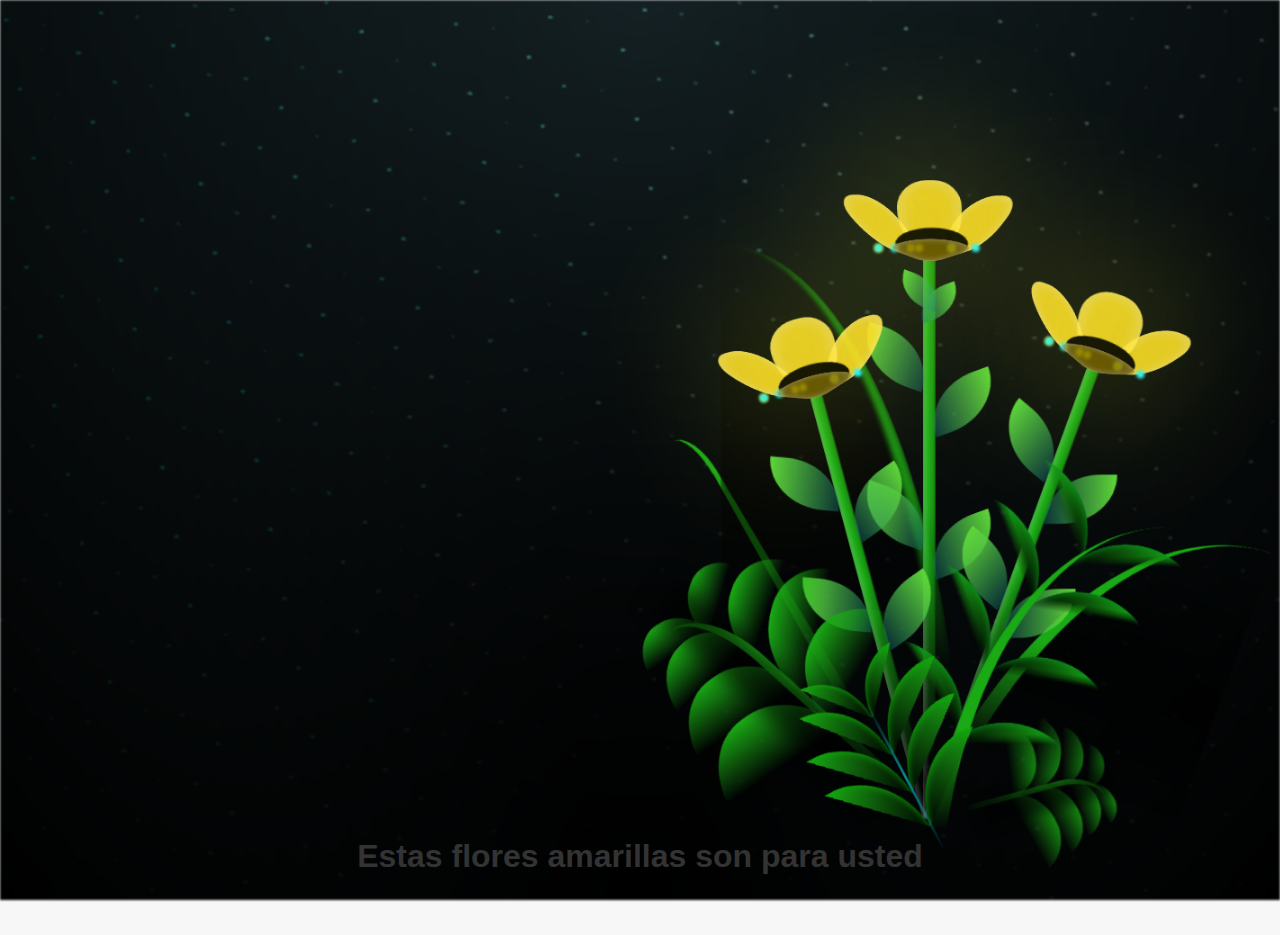
==== commit 08f9ccb8: "Update FLORES.html" ====
--- a/FLORES.html
+++ b/FLORES.html
@@ -6,14 +6,24 @@
     <meta name="viewport" content="width=device-width, initial-scale=1.0">
     <link rel="stylesheet" href="css/main.css">
     <title>FLORES</title>
+    <link href="https://fonts.googleapis.com/css2?family=Dancing+Script&display=swap" rel="stylesheet">
+
 </head>
 
 
 <body onclick="PlayAudio()">
 
 
-  <h1 class="titulo">Estas flores amarillas son un reflejo de la alegría que traes a mi vida. <br> <br>
-    Gracias por iluminar mis días con tu presencia.</h1>
+  <h1 class="titulo1">
+    Estas flores amarillas son para usted
+   </h1>
+  
+
+
+  <h1 class="titulo">
+    Gracias por ser la razón de mis sonrisas y por llenar mi mundo de magia y color. ¡Te amo más de lo que las palabras pueden expresar! 🌻✨
+
+</h1>
 
 
 
@@ -204,6 +214,107 @@
   </audio> 
 
 
+  <div class="bubbles"></div>
+    <div class="bubble"><svg class="heart" viewBox="0 0 32 32">
+        <title>heart22</title>
+        <path d="M23.6 2c-3.363 0-6.258 2.736-7.599 5.594-1.342-2.858-4.237-5.594-7.601-5.594-4.637 0-8.4 3.764-8.4 8.401 0 9.433 9.516 11.906 16.001 21.232 6.13-9.268 15.999-12.1 15.999-21.232 0-4.637-3.763-8.401-8.4-8.401z"></path>
+      </svg>
+    </div>
+    <div class="bubble"><svg class="heart" viewBox="0 0 32 32">
+        <title>heart22</title>
+        <path d="M23.6 2c-3.363 0-6.258 2.736-7.599 5.594-1.342-2.858-4.237-5.594-7.601-5.594-4.637 0-8.4 3.764-8.4 8.401 0 9.433 9.516 11.906 16.001 21.232 6.13-9.268 15.999-12.1 15.999-21.232 0-4.637-3.763-8.401-8.4-8.401z"></path>
+      </svg>
+    </div>
+    <div class="bubble"><svg class="heart" viewBox="0 0 32 32">
+        <title>heart22</title>
+        <path d="M23.6 2c-3.363 0-6.258 2.736-7.599 5.594-1.342-2.858-4.237-5.594-7.601-5.594-4.637 0-8.4 3.764-8.4 8.401 0 9.433 9.516 11.906 16.001 21.232 6.13-9.268 15.999-12.1 15.999-21.232 0-4.637-3.763-8.401-8.4-8.401z"></path>
+      </svg>
+    </div>
+    <div class="bubble"><svg class="heart" viewBox="0 0 32 32">
+        <title>heart22</title>
+        <path d="M23.6 2c-3.363 0-6.258 2.736-7.599 5.594-1.342-2.858-4.237-5.594-7.601-5.594-4.637 0-8.4 3.764-8.4 8.401 0 9.433 9.516 11.906 16.001 21.232 6.13-9.268 15.999-12.1 15.999-21.232 0-4.637-3.763-8.401-8.4-8.401z"></path>
+      </svg>
+    </div>
+    <div class="bubble"><svg class="heart" viewBox="0 0 32 32">
+        <title>heart22</title>
+        <path d="M23.6 2c-3.363 0-6.258 2.736-7.599 5.594-1.342-2.858-4.237-5.594-7.601-5.594-4.637 0-8.4 3.764-8.4 8.401 0 9.433 9.516 11.906 16.001 21.232 6.13-9.268 15.999-12.1 15.999-21.232 0-4.637-3.763-8.401-8.4-8.401z"></path>
+      </svg>
+    </div>
+    <div class="bubble"><svg class="heart" viewBox="0 0 32 32">
+        <title>heart22</title>
+        <path d="M23.6 2c-3.363 0-6.258 2.736-7.599 5.594-1.342-2.858-4.237-5.594-7.601-5.594-4.637 0-8.4 3.764-8.4 8.401 0 9.433 9.516 11.906 16.001 21.232 6.13-9.268 15.999-12.1 15.999-21.232 0-4.637-3.763-8.401-8.4-8.401z"></path>
+      </svg>
+    </div>
+    <div class="bubble"><svg class="heart" viewBox="0 0 32 32">
+        <title>heart22</title>
+        <path d="M23.6 2c-3.363 0-6.258 2.736-7.599 5.594-1.342-2.858-4.237-5.594-7.601-5.594-4.637 0-8.4 3.764-8.4 8.401 0 9.433 9.516 11.906 16.001 21.232 6.13-9.268 15.999-12.1 15.999-21.232 0-4.637-3.763-8.401-8.4-8.401z"></path>
+      </svg>
+    </div>
+    <div class="bubble"><svg class="heart" viewBox="0 0 32 32">
+        <title>heart22</title>
+        <path d="M23.6 2c-3.363 0-6.258 2.736-7.599 5.594-1.342-2.858-4.237-5.594-7.601-5.594-4.637 0-8.4 3.764-8.4 8.401 0 9.433 9.516 11.906 16.001 21.232 6.13-9.268 15.999-12.1 15.999-21.232 0-4.637-3.763-8.401-8.4-8.401z"></path>
+      </svg>
+    </div>
+    <div class="bubble"><svg class="heart" viewBox="0 0 32 32">
+        <title>heart22</title>
+        <path d="M23.6 2c-3.363 0-6.258 2.736-7.599 5.594-1.342-2.858-4.237-5.594-7.601-5.594-4.637 0-8.4 3.764-8.4 8.401 0 9.433 9.516 11.906 16.001 21.232 6.13-9.268 15.999-12.1 15.999-21.232 0-4.637-3.763-8.401-8.4-8.401z"></path>
+      </svg>
+    </div>
+    <div class="bubble"><svg class="heart" viewBox="0 0 32 32">
+        <title>heart22</title>
+        <path d="M23.6 2c-3.363 0-6.258 2.736-7.599 5.594-1.342-2.858-4.237-5.594-7.601-5.594-4.637 0-8.4 3.764-8.4 8.401 0 9.433 9.516 11.906 16.001 21.232 6.13-9.268 15.999-12.1 15.999-21.232 0-4.637-3.763-8.401-8.4-8.401z"></path>
+      </svg>
+    </div>
+    <div class="bubble"><svg class="heart" viewBox="0 0 32 32">
+        <title>heart22</title>
+        <path d="M23.6 2c-3.363 0-6.258 2.736-7.599 5.594-1.342-2.858-4.237-5.594-7.601-5.594-4.637 0-8.4 3.764-8.4 8.401 0 9.433 9.516 11.906 16.001 21.232 6.13-9.268 15.999-12.1 15.999-21.232 0-4.637-3.763-8.401-8.4-8.401z"></path>
+      </svg>
+    </div>
+    <div class="bubble"><svg class="heart" viewBox="0 0 32 32">
+        <title>heart22</title>
+        <path d="M23.6 2c-3.363 0-6.258 2.736-7.599 5.594-1.342-2.858-4.237-5.594-7.601-5.594-4.637 0-8.4 3.764-8.4 8.401 0 9.433 9.516 11.906 16.001 21.232 6.13-9.268 15.999-12.1 15.999-21.232 0-4.637-3.763-8.401-8.4-8.401z"></path>
+      </svg>
+    </div>
+    <div class="bubble"><svg class="heart" viewBox="0 0 32 32">
+        <title>heart22</title>
+        <path d="M23.6 2c-3.363 0-6.258 2.736-7.599 5.594-1.342-2.858-4.237-5.594-7.601-5.594-4.637 0-8.4 3.764-8.4 8.401 0 9.433 9.516 11.906 16.001 21.232 6.13-9.268 15.999-12.1 15.999-21.232 0-4.637-3.763-8.401-8.4-8.401z"></path>
+      </svg>
+    </div>
+    <div class="bubble"><svg class="heart" viewBox="0 0 32 32">
+        <title>heart22</title>
+        <path d="M23.6 2c-3.363 0-6.258 2.736-7.599 5.594-1.342-2.858-4.237-5.594-7.601-5.594-4.637 0-8.4 3.764-8.4 8.401 0 9.433 9.516 11.906 16.001 21.232 6.13-9.268 15.999-12.1 15.999-21.232 0-4.637-3.763-8.401-8.4-8.401z"></path>
+      </svg>
+    </div>
+    <div class="bubble"><svg class="heart" viewBox="0 0 32 32">
+        <title>heart22</title>
+        <path d="M23.6 2c-3.363 0-6.258 2.736-7.599 5.594-1.342-2.858-4.237-5.594-7.601-5.594-4.637 0-8.4 3.764-8.4 8.401 0 9.433 9.516 11.906 16.001 21.232 6.13-9.268 15.999-12.1 15.999-21.232 0-4.637-3.763-8.401-8.4-8.401z"></path>
+      </svg>
+    </div>
+    <div class="bubble"><svg class="heart" viewBox="0 0 32 32">
+        <title>heart22</title>
+        <path d="M23.6 2c-3.363 0-6.258 2.736-7.599 5.594-1.342-2.858-4.237-5.594-7.601-5.594-4.637 0-8.4 3.764-8.4 8.401 0 9.433 9.516 11.906 16.001 21.232 6.13-9.268 15.999-12.1 15.999-21.232 0-4.637-3.763-8.401-8.4-8.401z"></path>
+      </svg>
+    </div>
+    <div class="bubble"><svg class="heart" viewBox="0 0 32 32">
+        <title>heart22</title>
+        <path d="M23.6 2c-3.363 0-6.258 2.736-7.599 5.594-1.342-2.858-4.237-5.594-7.601-5.594-4.637 0-8.4 3.764-8.4 8.401 0 9.433 9.516 11.906 16.001 21.232 6.13-9.268 15.999-12.1 15.999-21.232 0-4.637-3.763-8.401-8.4-8.401z"></path>
+      </svg>
+    </div>
+    <div class="bubble"><svg class="heart" viewBox="0 0 32 32">
+        <title>heart22</title>
+        <path d="M23.6 2c-3.363 0-6.258 2.736-7.599 5.594-1.342-2.858-4.237-5.594-7.601-5.594-4.637 0-8.4 3.764-8.4 8.401 0 9.433 9.516 11.906 16.001 21.232 6.13-9.268 15.999-12.1 15.999-21.232 0-4.637-3.763-8.401-8.4-8.401z"></path>
+      </svg>
+    </div>
+    <div class="bubble"><svg class="heart" viewBox="0 0 32 32">
+        <title>heart22</title>
+        <path d="M23.6 2c-3.363 0-6.258 2.736-7.599 5.594-1.342-2.858-4.237-5.594-7.601-5.594-4.637 0-8.4 3.764-8.4 8.401 0 9.433 9.516 11.906 16.001 21.232 6.13-9.268 15.999-12.1 15.999-21.232 0-4.637-3.763-8.401-8.4-8.401z"></path>
+      </svg>
+    </div>
+    <div class="bubble"><svg class="heart" viewBox="0 0 32 32">
+        <title>heart22</title>
+        <path d="M23.6 2c-3.363 0-6.258 2.736-7.599 5.594-1.342-2.858-4.237-5.594-7.601-5.594-4.637 0-8.4 3.764-8.4 8.401 0 9.433 9.516 11.906 16.001 21.232 6.13-9.268 15.999-12.1 15.999-21.232 0-4.637-3.763-8.401-8.4-8.401z"></path>
+      </svg>
+
 
   <script>
     function PlayAudio() {
@@ -214,8 +325,5 @@
     </script>
 
 
-
-
-
   </body>
 </html>
